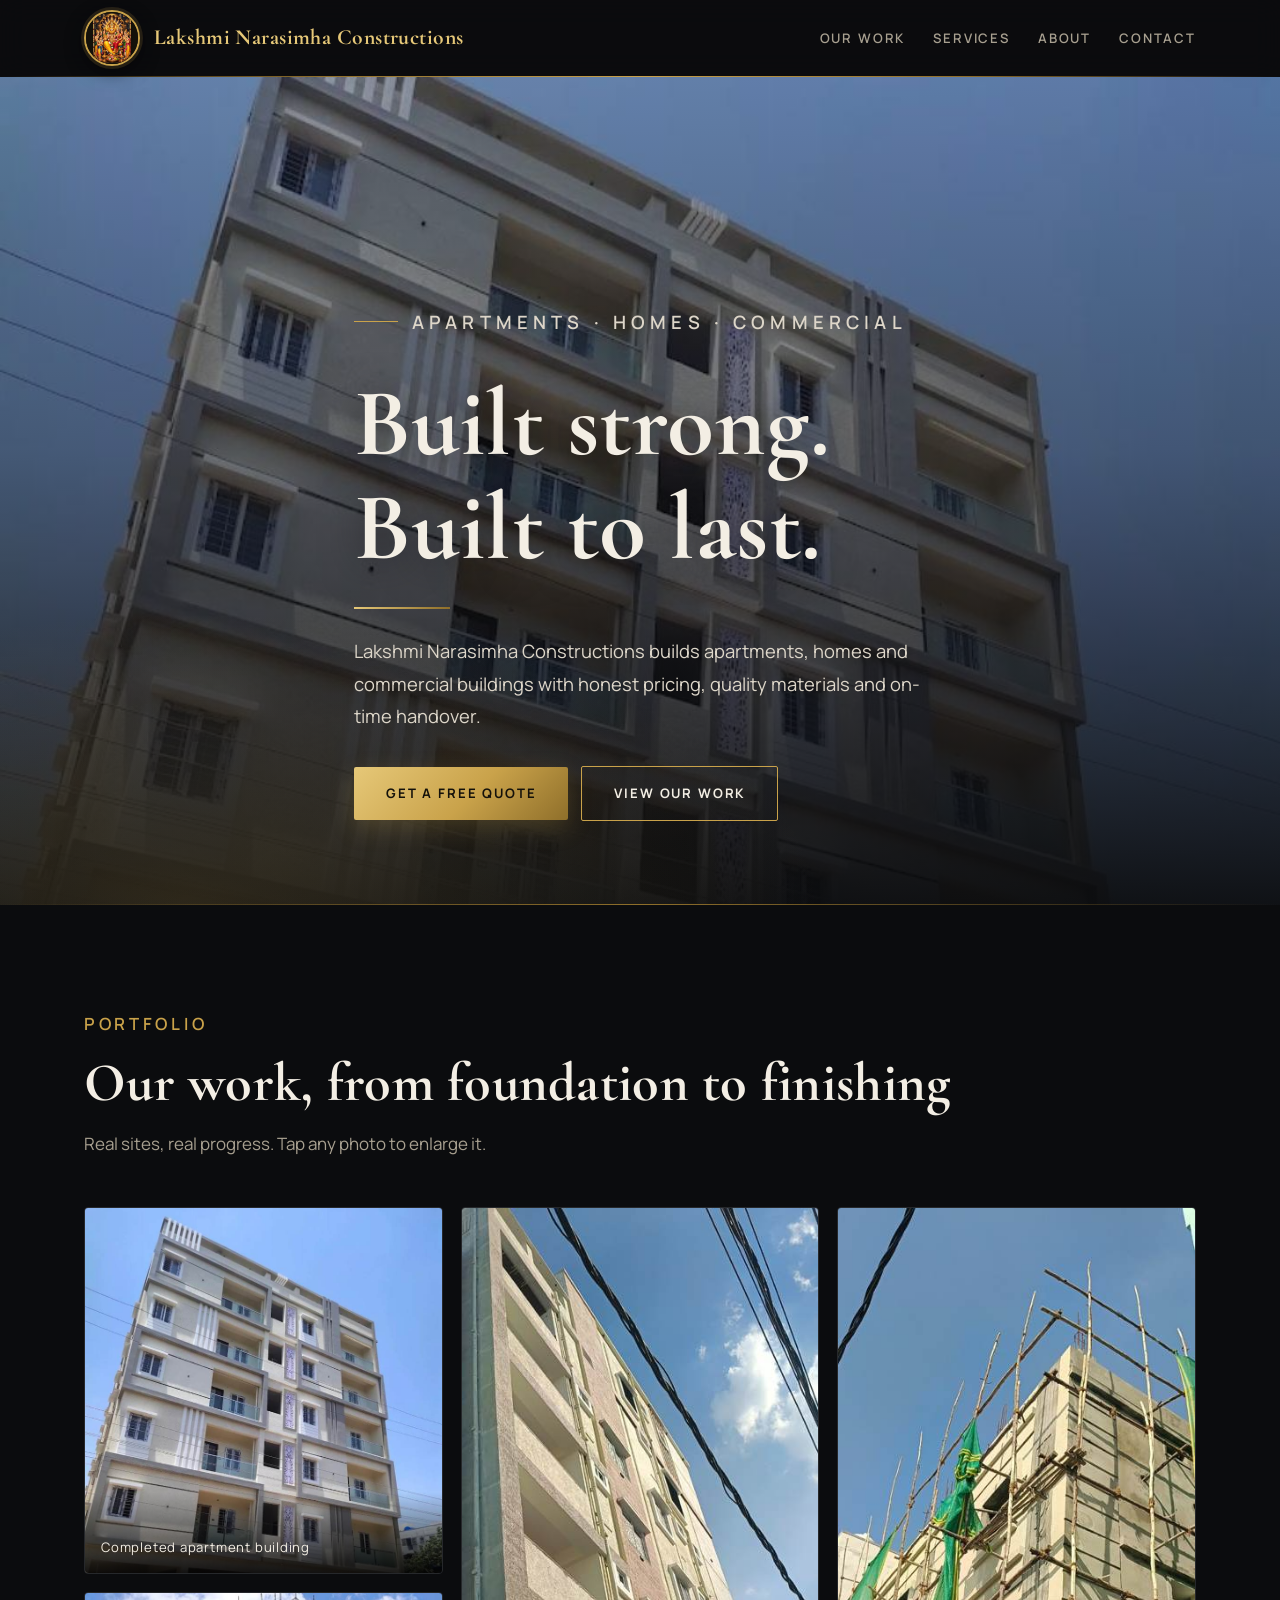
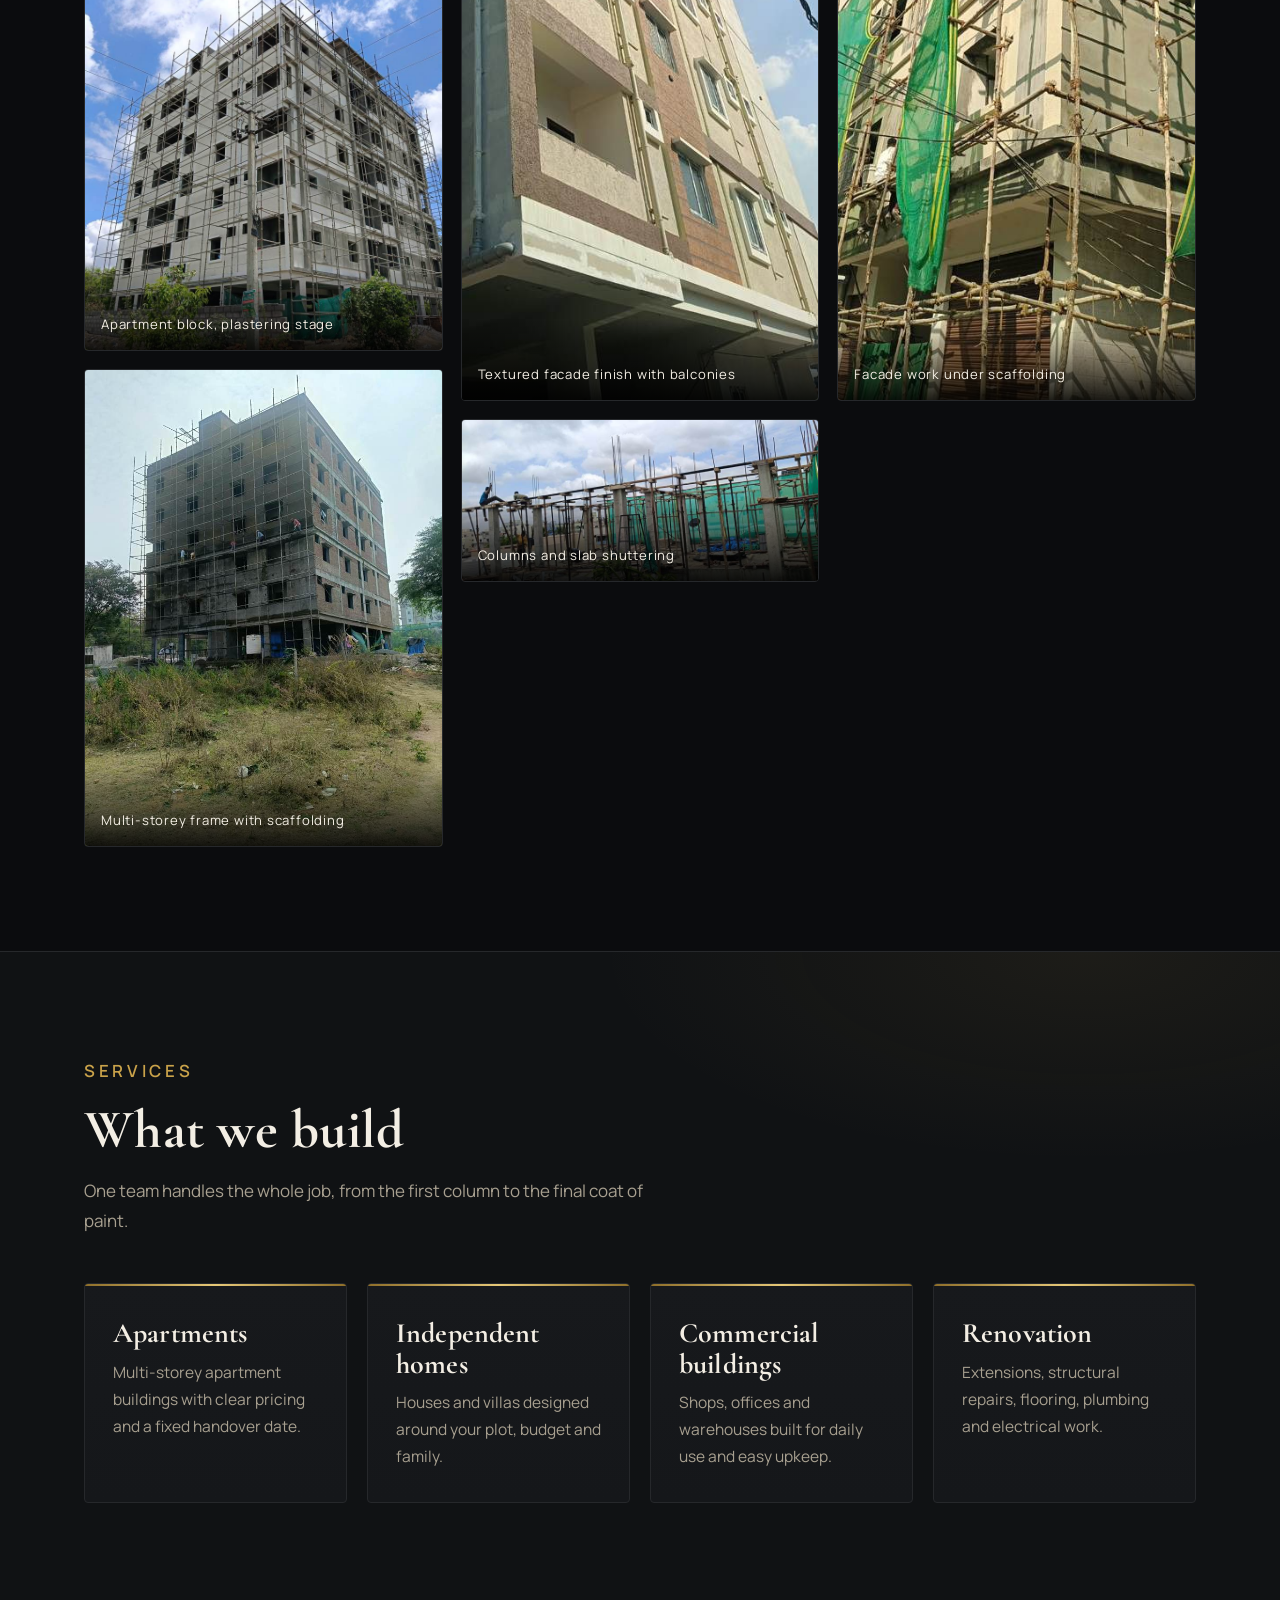
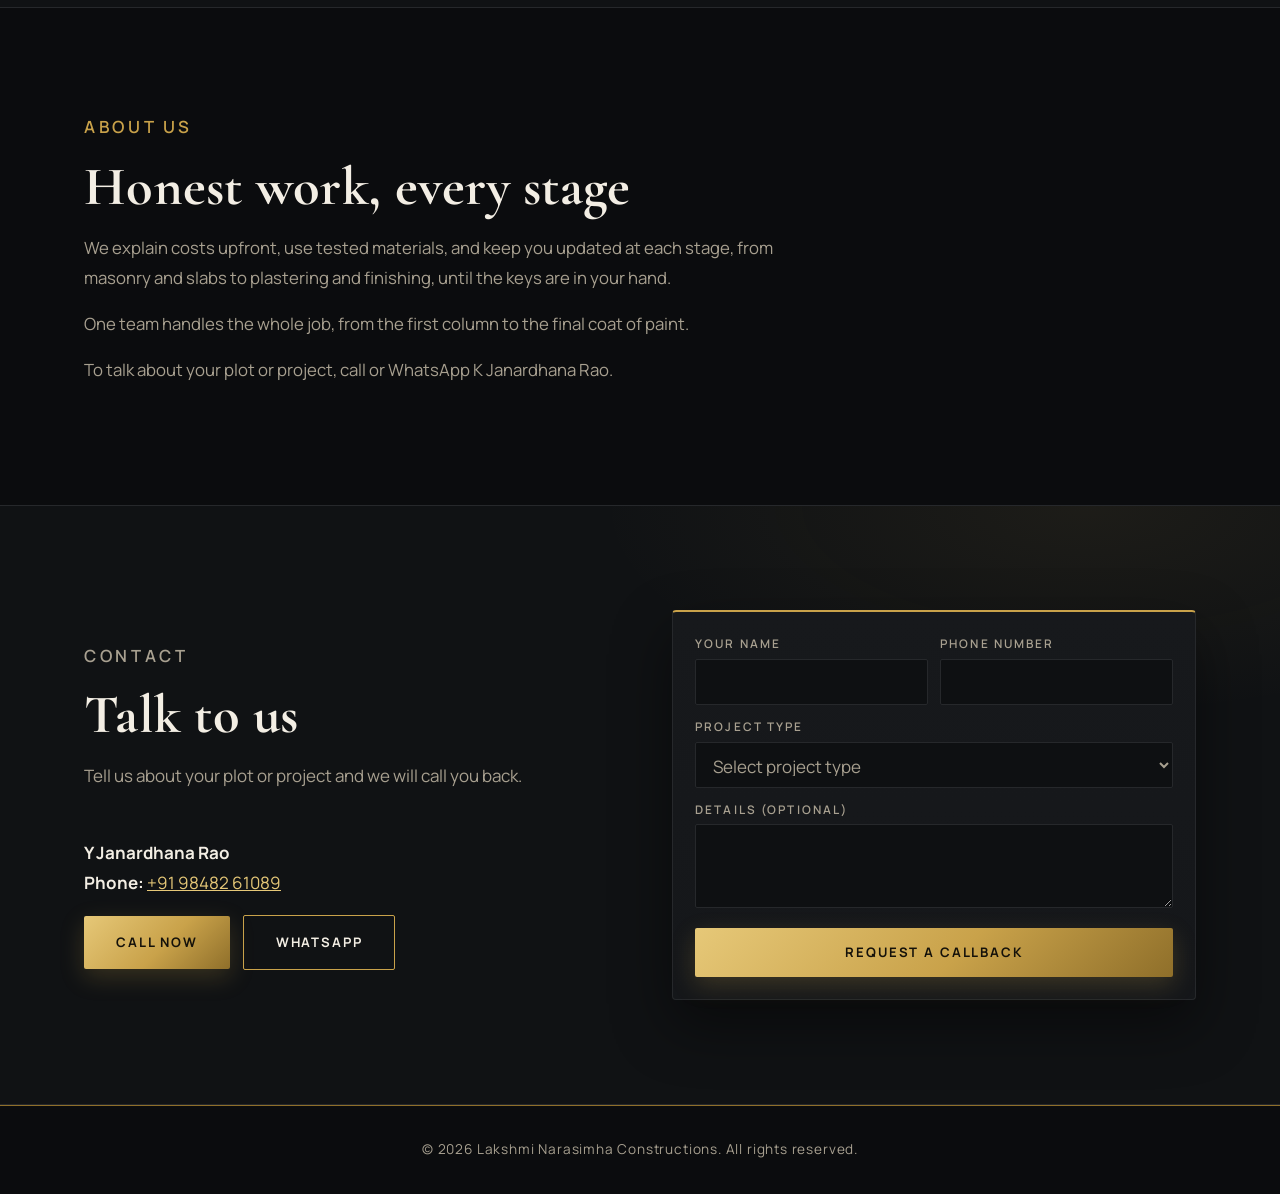
==== index.html @ 314e80f2 "Update index.html with recent changes" ====
<!DOCTYPE html>
<html lang="en">
<head>
  <meta charset="utf-8">
  <meta name="viewport" content="width=device-width, initial-scale=1, viewport-fit=cover">
  <title>Lakshmi Narasimha Constructions</title>
  <meta name="description" content="Lakshmi Narasimha Constructions builds apartments, independent homes and commercial buildings with honest pricing, quality materials and on-time handover.">
  <meta name="theme-color" content="#0b0c0e">
  <meta property="og:title" content="Lakshmi Narasimha Constructions">
  <meta property="og:description" content="Apartments, homes and commercial buildings. Built strong. Built to last.">
  <meta property="og:type" content="website">
  <script>document.documentElement.className='js'</script>
  <link rel="preconnect" href="https://fonts.googleapis.com">
  <link rel="preconnect" href="https://fonts.gstatic.com" crossorigin>
  <link rel="stylesheet" href="https://fonts.googleapis.com/css2?family=Cormorant+Garamond:wght@600;700&family=Manrope:wght@400;600;700&display=swap">
  <link rel="stylesheet" href="style.css">
</head>
<body>
<header>
  <div class="wrap">
    <nav>
      <a class="brand" href="#top">
        <img class="lg round" src="images/logo.jpg" alt="Lakshmi Narasimha Swamy">
        <span>Lakshmi Narasimha Constructions</span>
      </a>
      <ul>
        <li><a href="#work">Our work</a></li>
        <li><a href="#services">Services</a></li>
        <li><a href="#about">About</a></li>
        <li><a href="#contact">Contact</a></li>
      </ul>
    </nav>
  </div>
</header>

<main id="top">
  <div class="hero">
    <div class="wrap">
      <p class="eyebrow">Apartments &middot; Homes &middot; Commercial</p>
      <h1>Built strong. Built to last.</h1>
      <p>Lakshmi Narasimha Constructions builds apartments, homes and commercial buildings with honest pricing, quality materials and on-time handover.</p>
      <a class="btn" href="#contact">Get a free quote</a>
      <a class="btn alt" href="#work">View our work</a>
    </div>
  </div>

  <section id="work">
    <div class="wrap">
      <p class="kicker">Portfolio</p>
      <h2>Our work, from foundation to finishing</h2>
      <p class="lead">Real sites, real progress. Tap any photo to enlarge it.</p>
      <div class="gal reveal">
      <figure>
        <img loading="lazy" src="images/photo-1.jpg" alt="Completed apartment building">
        <figcaption>Completed apartment building</figcaption>
      </figure>
      <figure>
        <img loading="lazy" src="images/photo-2.jpg" alt="Apartment block, plastering stage">
        <figcaption>Apartment block, plastering stage</figcaption>
      </figure>
      <figure>
        <img loading="lazy" src="images/photo-3.jpg" alt="Multi-storey frame with scaffolding">
        <figcaption>Multi-storey frame with scaffolding</figcaption>
      </figure>
      <figure>
        <img loading="lazy" src="images/photo-4.jpg" alt="Textured facade finish with balconies">
        <figcaption>Textured facade finish with balconies</figcaption>
      </figure>
      <figure>
        <img loading="lazy" src="images/photo-5.jpg" alt="Columns and slab shuttering">
        <figcaption>Columns and slab shuttering</figcaption>
      </figure>
      <figure>
        <img loading="lazy" src="images/photo-6.jpg" alt="Facade work under scaffolding">
        <figcaption>Facade work under scaffolding</figcaption>
      </figure>
      </div>
    </div>
  </section>

  <section id="services" class="band">
    <div class="wrap">
      <p class="kicker">Services</p>
      <h2>What we build</h2>
      <p class="lead">One team handles the whole job, from the first column to the final coat of paint.</p>
      <div class="grid reveal">
        <div class="card"><h3>Apartments</h3><p>Multi-storey apartment buildings with clear pricing and a fixed handover date.</p></div>
        <div class="card"><h3>Independent homes</h3><p>Houses and villas designed around your plot, budget and family.</p></div>
        <div class="card"><h3>Commercial buildings</h3><p>Shops, offices and warehouses built for daily use and easy upkeep.</p></div>
        <div class="card"><h3>Renovation</h3><p>Extensions, structural repairs, flooring, plumbing and electrical work.</p></div>
      </div>
    </div>
  </section>

  <section id="about">
  <div class="wrap">
    <div class="about-text">
      <p class="kicker">About us</p>
      <h2>Honest work, every stage</h2>
      <p>We explain costs upfront, use tested materials, and keep you updated at each stage, from masonry and slabs to plastering and finishing, until the keys are in your hand.</p>
      <p>One team handles the whole job, from the first column to the final coat of paint.</p>
      <p>To talk about your plot or project, call or WhatsApp K Janardhana Rao.</p>
    </div>
  </div>
</section>

  <section id="contact" class="band">
    <div class="wrap two">
      <div>
        <p class="kicker">Contact</p>
        <h2>Talk to us</h2>
        <p class="lead">Tell us about your plot or project and we will call you back.</p>
        <p><b>Y Janardhana Rao</b><br><b>Phone:</b> <a href="tel:+919848261089">+91 98482 61089</a></p>
        <!-- Add email and address here when available:
        <br><b>Email:</b> ...  <br><b>Address:</b> ... -->
        <a class="btn" href="tel:+919848261089">Call now</a>
        <a class="btn alt" href="https://wa.me/919848261089?text=Hello%2C%20I%20am%20interested%20in%20a%20construction%20project" target="_blank" rel="noopener">WhatsApp</a>
      </div>
      <form id="f">
        <div class="row">
          <div><label for="n">Your name</label><input id="n" required autocomplete="name"></div>
          <div><label for="p">Phone number</label><input id="p" type="tel" required autocomplete="tel"></div>
        </div>
        <div><label for="t">Project type</label>
          <select id="t" required><option value="" selected disabled hidden>Select project type</option><option>Apartment</option><option>Independent home</option><option>Duplex</option><option>Commercial</option><option>Shed work</option><option>Renovation</option></select></div>
        <div><label for="m">Details (optional)</label><textarea id="m" rows="2"></textarea></div>
        <button class="btn" type="submit">Request a callback</button>
        <div id="msg" role="status"></div>
      </form>
    </div>
  </section>
</main>

<footer><div class="wrap">&copy; <span id="yr">2026</span> Lakshmi Narasimha Constructions. All rights reserved.</div></footer>

<dialog id="d"><img id="di" alt=""></dialog>
<script src="script.js"></script>
</body>
</html>
---- style.css ----
/* Lakshmi Narasimha Constructions — premium dark and gold theme */
:root {
  --bg:#0b0c0e;
  --bg-2:#101214;
  --ink:#f3eee4;
  --mute:#a8a090;
  --gold:#c9a24a;
  --gold-hi:#e6c878;
  --gold-lo:#8f6f2a;
  --card:#15171a;
  --line:#26282b;
  --serif:"Cormorant Garamond",Georgia,serif;
  --ease:cubic-bezier(.2,.7,.2,1);
  color-scheme:dark
}
html {
  scroll-behavior:smooth;
  scroll-padding-top:90px;
  -webkit-text-size-adjust:100%
}
* {
  box-sizing:border-box
}
body {
  margin:0;
  background:var(--bg);
  color:var(--ink);
  font:17px/1.75 Manrope,"Segoe UI",Arial,sans-serif;
  -webkit-font-smoothing:antialiased;
  text-rendering:optimizeLegibility;
  padding-bottom:env(safe-area-inset-bottom,0px)
}
h1,h2,h3 {
  font-family:var(--serif);
  line-height:1.08;
  margin:0;
  font-weight:700;
  letter-spacing:.005em
}
a {
  color:inherit
}
::selection {
  background:var(--gold);
  color:#14110a
}
:focus-visible {
  outline:2px solid var(--gold-hi);
  outline-offset:3px
}
.wrap {
  max-width:1160px;
  margin:0 auto;
  padding:0 24px
}

/* Header */
header {
  position:sticky;
  top:0;
  z-index:5;
  padding-top:env(safe-area-inset-top,0px);
  background:rgba(11,12,14,.82);
  -webkit-backdrop-filter:blur(14px) saturate(140%);
  backdrop-filter:blur(14px) saturate(140%);
  border-bottom:1px solid transparent;
  border-image:linear-gradient(90deg,transparent,var(--gold-lo),var(--gold),var(--gold-lo),transparent) 1
}
nav {
  display:flex;
  justify-content:space-between;
  align-items:center;
  gap:12px;
  flex-wrap:wrap;
  padding:10px 0
}
.brand {
  display:flex;
  align-items:center;
  gap:14px;
  text-decoration:none;
  color:var(--gold-hi);
  font-family:var(--serif);
  font-weight:700;
  font-size:1.35rem;
  letter-spacing:.02em
}
.lg {
  height:46px;
  width:auto;
  display:block
}
.lg.round {
  width:56px;
  height:56px;
  border-radius:50%;
  border:2px solid var(--gold);
  box-shadow:0 0 0 3px rgba(201,162,74,.15),0 6px 18px rgba(0,0,0,.5);
  object-fit:cover
}
nav ul {
  display:flex;
  gap:28px;
  list-style:none;
  margin:0;
  padding:0;
  font-size:.82rem;
  letter-spacing:.14em;
  text-transform:uppercase;
  font-weight:600
}
nav ul a {
  position:relative;
  text-decoration:none;
  color:var(--mute);
  padding:6px 0;
  transition:color .25s var(--ease)
}
nav ul a::after {
  content:"";
  position:absolute;
  left:0;
  right:0;
  bottom:0;
  height:1px;
  background:var(--gold);
  transform:scaleX(0);
  transform-origin:left;
  transition:transform .35s var(--ease)
}
nav ul a:hover {
  color:var(--gold-hi)
}
nav ul a:hover::after {
  transform:scaleX(1)
}

/* Hero */
.hero {
  position:relative;
  min-height:92vh;
  min-height:92svh;
  display:flex;
  align-items:flex-end;
  background:
    radial-gradient(900px 420px at 15% 100%,rgba(201,162,74,.16),transparent 70%),
    linear-gradient(180deg,rgba(11,12,14,.35) 0%,rgba(11,12,14,.55) 45%,rgba(11,12,14,.97) 100%),
    url("images/hero.jpg") center 25%/cover;
  padding:110px 0 84px
}
.hero::after {
  content:"";
  position:absolute;
  left:0;
  right:0;
  bottom:0;
  height:1px;
  background:linear-gradient(90deg,transparent,var(--gold-lo),transparent)
}
.hero .wrap {
  position:relative
}
.eyebrow {
  display:flex;
  align-items:center;
  gap:14px;
  margin:0 0 22px;
  font-size:.78rem;
  letter-spacing:.28em;
  text-transform:uppercase;
  font-weight:600;
  color:var(--gold-hi)
}
.eyebrow::before {
  content:"";
  width:44px;
  height:1px;
  background:var(--gold)
}
.hero h1 {
  font-size:clamp(2.9rem,9vw,6rem);
  max-width:12ch;
  text-shadow:0 4px 40px rgba(0,0,0,.55)
}
.hero h1::after {
  content:"";
  display:block;
  width:96px;
  height:2px;
  background:linear-gradient(90deg,var(--gold-hi),var(--gold-lo));
  margin-top:28px
}
.hero p {
  max-width:52ch;
  color:#ddd6c9;
  font-size:1.15rem;
  margin:26px 0 34px
}

/* Buttons */
.btn {
  display:inline-block;
  background:linear-gradient(135deg,var(--gold-hi),var(--gold) 55%,var(--gold-lo));
  color:#14110a;
  padding:15px 32px;
  text-decoration:none;
  border:0;
  border-radius:2px;
  cursor:pointer;
  font:inherit;
  font-size:.82rem;
  font-weight:700;
  letter-spacing:.14em;
  text-transform:uppercase;
  box-shadow:0 8px 24px rgba(201,162,74,.22);
  transition:transform .3s var(--ease),box-shadow .3s var(--ease),filter .3s var(--ease)
}
.btn:hover {
  transform:translateY(-2px);
  box-shadow:0 14px 32px rgba(201,162,74,.34);
  filter:brightness(1.06)
}
.btn:active {
  transform:translateY(0)
}
.btn[disabled] {
  opacity:.6;
  cursor:progress;
  transform:none
}
.btn.alt {
  background:transparent;
  color:var(--ink);
  border:1px solid var(--gold);
  box-shadow:none;
  margin-left:10px
}
.btn.alt:hover {
  background:rgba(201,162,74,.12);
  box-shadow:none
}

/* Sections */
section {
  padding:104px 0
}
h2 {
  font-size:clamp(2.1rem,5vw,3.4rem);
  margin-bottom:16px
}
.kicker {
  margin:0 0 16px;
  font-size:1.05rem;
  letter-spacing:.22em;
  text-transform:uppercase;
  font-weight:600;
  color:var(--gold)
}
.lead {
  color:var(--mute);
  max-width:58ch;
  margin:0 0 48px
}

/* Gallery */
.gal {
  columns:3 280px;
  column-gap:18px
}
.gal figure {
  margin:0 0 18px;
  position:relative;
  break-inside:avoid;
  overflow:hidden;
  border:1px solid var(--line);
  border-radius:4px;
  cursor:zoom-in;
  background:var(--card);
  transition:border-color .35s var(--ease),box-shadow .35s var(--ease),transform .35s var(--ease)
}
.gal figure:hover,
.gal figure:focus-visible {
  border-color:var(--gold-lo);
  box-shadow:0 18px 44px rgba(0,0,0,.55);
  transform:translateY(-3px)
}
.gal img {
  width:100%;
  height:auto;
  display:block;
  transition:transform .8s var(--ease)
}
.gal figure:hover img {
  transform:scale(1.045)
}
.gal figcaption {
  position:absolute;
  left:0;
  right:0;
  bottom:0;
  padding:44px 16px 14px;
  font-size:.82rem;
  letter-spacing:.06em;
  background:linear-gradient(0deg,rgba(0,0,0,.88),transparent)
}

/* Services */
.band {
  background:
    radial-gradient(700px 300px at 85% 0%,rgba(201,162,74,.07),transparent 70%),
    var(--bg-2);
  border-top:1px solid var(--line);
  border-bottom:1px solid var(--line)
}
.grid {
  display:grid;
  grid-template-columns:repeat(auto-fit,minmax(240px,1fr));
  gap:20px
}
.card {
  position:relative;
  background:linear-gradient(180deg,#17191c,var(--card));
  border:1px solid var(--line);
  border-radius:4px;
  padding:34px 28px 32px;
  overflow:hidden;
  transition:transform .4s var(--ease),border-color .4s var(--ease),box-shadow .4s var(--ease)
}
.card::before {
  content:"";
  position:absolute;
  left:0;
  top:0;
  right:0;
  height:2px;
  background:linear-gradient(90deg,var(--gold-lo),var(--gold-hi),var(--gold-lo))
}
.card:hover {
  transform:translateY(-5px);
  border-color:var(--gold-lo);
  box-shadow:0 22px 48px rgba(0,0,0,.5)
}
.card h3 {
  font-size:1.75rem;
  margin-bottom:10px
}
.card p {
  margin:0;
  color:var(--mute);
  font-size:.97rem
}

/* About + Contact layout */
.two {
  display:grid;
  grid-template-columns:1fr 1fr;
  gap:64px;
  align-items:center
}
.two p {
  color:var(--mute)
}
.about-text {
  max-width:720px
}
.about-text p:not(.kicker) {
  color:var(--mute);
  font-size:1.05rem
}
.deity {
  width:100%;
  max-width:340px;
  height:auto;
  display:block;
  margin:0 auto;
  border:1px solid var(--gold);
  border-radius:4px;
  padding:8px;
  background:#0b0c0e;
  box-shadow:0 0 0 1px rgba(201,162,74,.25),0 0 80px rgba(201,162,74,.18),0 24px 60px rgba(0,0,0,.6)
}

/* Contact */
#contact p b {
  color:var(--ink)
}
#contact p a {
  color:var(--gold-hi)
}
form {
  display:grid;
  gap:12px;
  background:linear-gradient(180deg,#17191c,var(--card));
  border:1px solid var(--line);
  border-top:2px solid var(--gold);
  border-radius:4px;
  padding:22px;
  box-shadow:0 24px 60px rgba(0,0,0,.45)
}
form .row {
  display:grid;
  grid-template-columns:1fr 1fr;
  gap:12px
}
form .btn {
  padding:13px 24px
}
#msg:empty {
  display:none
}
textarea {
  resize:vertical;
  min-height:64px
}
input,
select {
  height:46px;
  line-height:1.2
}
select {
  cursor:pointer
}
select:invalid {
  color:var(--mute)
}
select option {
  color:var(--ink);
  background:#0e1012
}
label {
  display:block;
  margin-bottom:4px;
  font-size:.74rem;
  letter-spacing:.18em;
  text-transform:uppercase;
  font-weight:600;
  color:var(--mute)
}
input,textarea,select {
  width:100%;
  padding:11px 13px;
  font:inherit;
  color:var(--ink);
  background:#0e1012;
  border:1px solid var(--line);
  border-radius:2px;
  transition:border-color .25s var(--ease),box-shadow .25s var(--ease)
}
input:focus,textarea:focus,select:focus {
  outline:0;
  border-color:var(--gold);
  box-shadow:0 0 0 3px rgba(201,162,74,.2)
}
#msg {
  color:var(--gold-hi);
  font-weight:600;
  min-height:1.5em
}

/* Footer */
footer {
  border-top:1px solid var(--gold-lo);
  padding:32px 0 calc(32px + env(safe-area-inset-bottom,0px));
  color:var(--mute);
  font-size:.85rem;
  letter-spacing:.06em;
  text-align:center
}

/* Photo viewer */
dialog {
  border:0;
  padding:0;
  background:transparent;
  max-width:94vw;
  max-height:94vh;
  overflow:visible
}
dialog::backdrop {
  background:rgba(0,0,0,.92);
  -webkit-backdrop-filter:blur(6px);
  backdrop-filter:blur(6px)
}
dialog img {
  max-width:94vw;
  max-height:92vh;
  display:block;
  border-radius:4px;
  box-shadow:0 30px 80px rgba(0,0,0,.7)
}

/* Scroll reveal (enabled by script.js only when motion is OK) */
.js .reveal {
  opacity:0;
  transform:translateY(26px);
  transition:opacity .9s var(--ease),transform .9s var(--ease)
}
.js .reveal.in {
  opacity:1;
  transform:none
}

@media(max-width:900px) {
  nav ul {
    gap:18px;
    font-size:.74rem
  }
}
@media(max-width:720px) {
  .two {
    grid-template-columns:1fr;
    gap:40px
  }
  .btn.alt {
    margin:12px 0 0
  }
  section {
    padding:70px 0
  }
  .hero {
    padding:90px 0 60px
  }
  form {
    padding:18px 16px
  }
  form .row {
    grid-template-columns:1fr
  }
  .brand {
    font-size:1.15rem
  }
  nav ul {
    width:100%;
    justify-content:space-between;
    gap:8px
  }
}
@media(prefers-reduced-motion:reduce) {
  html {
    scroll-behavior:auto
  }
  *,*::before,*::after {
    transition:none!important;
    animation:none!important
  }
  .js .reveal {
    opacity:1;
    transform:none
  }
}
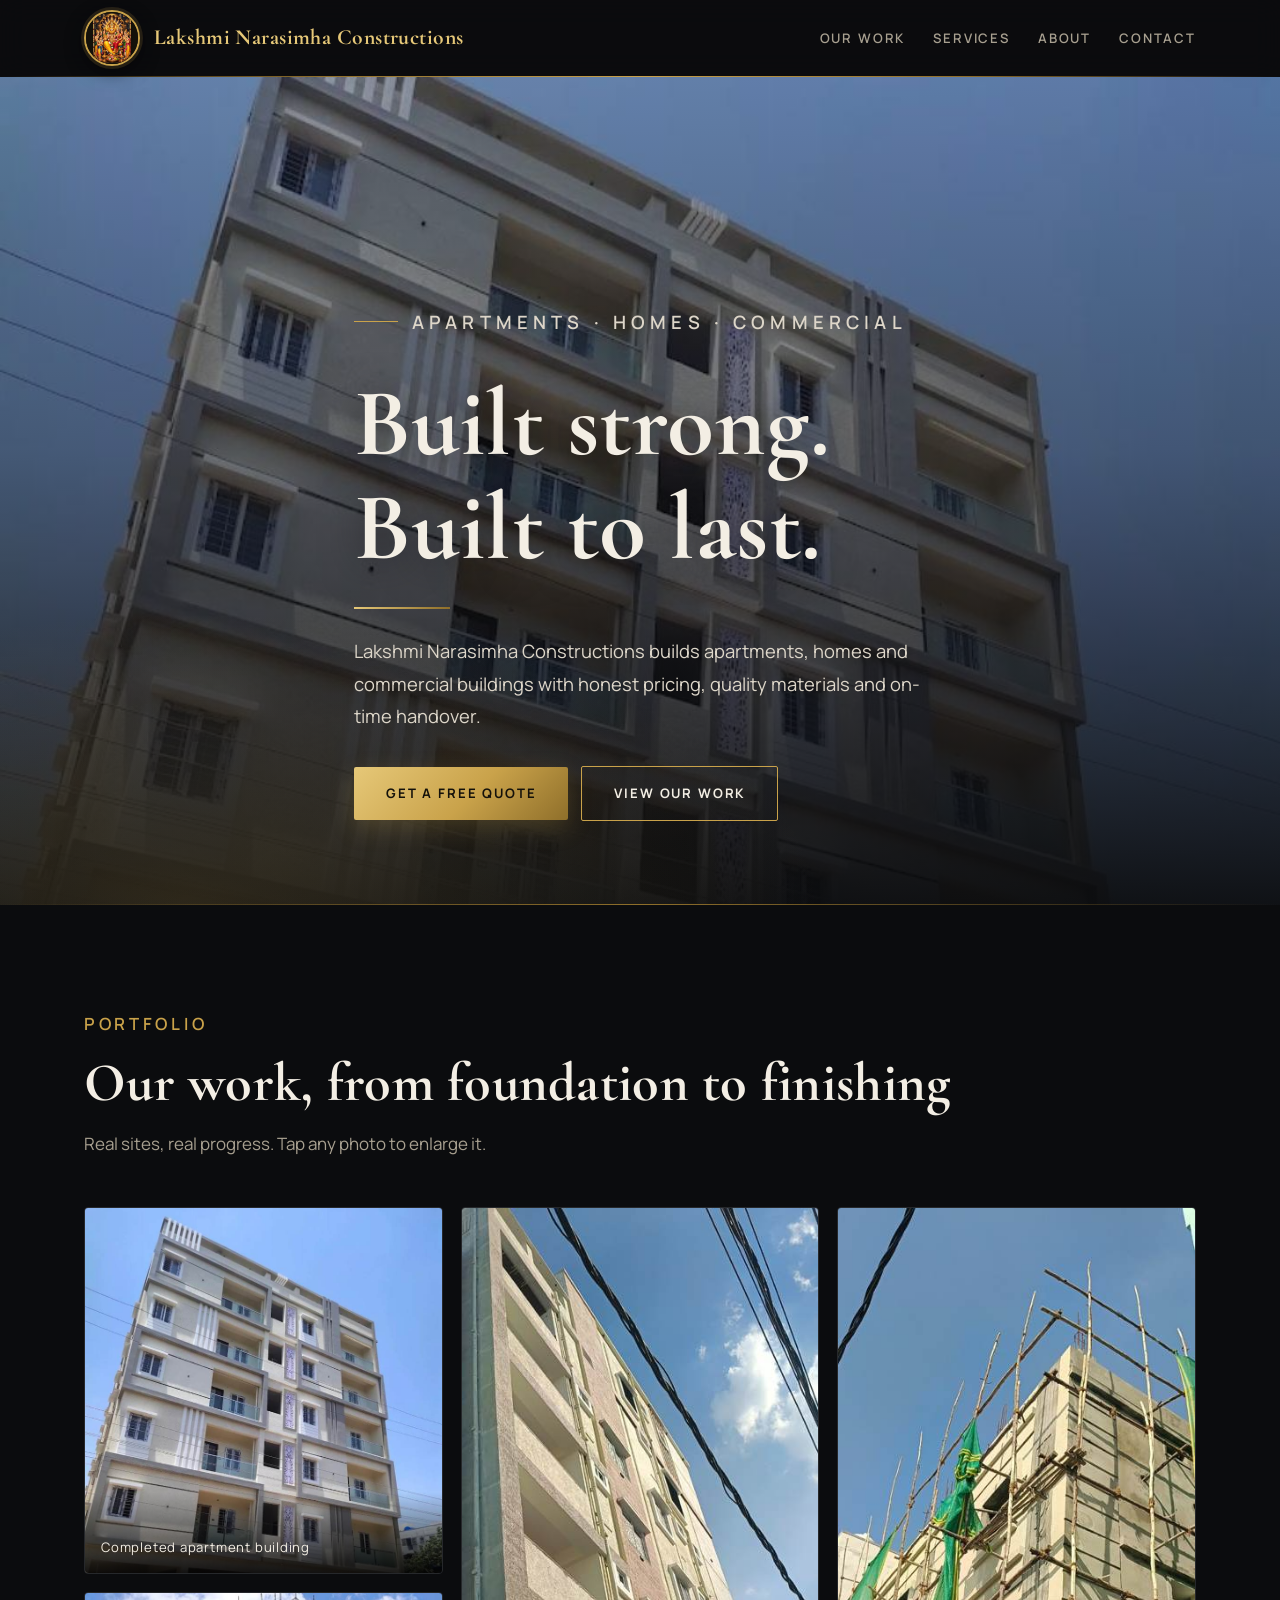
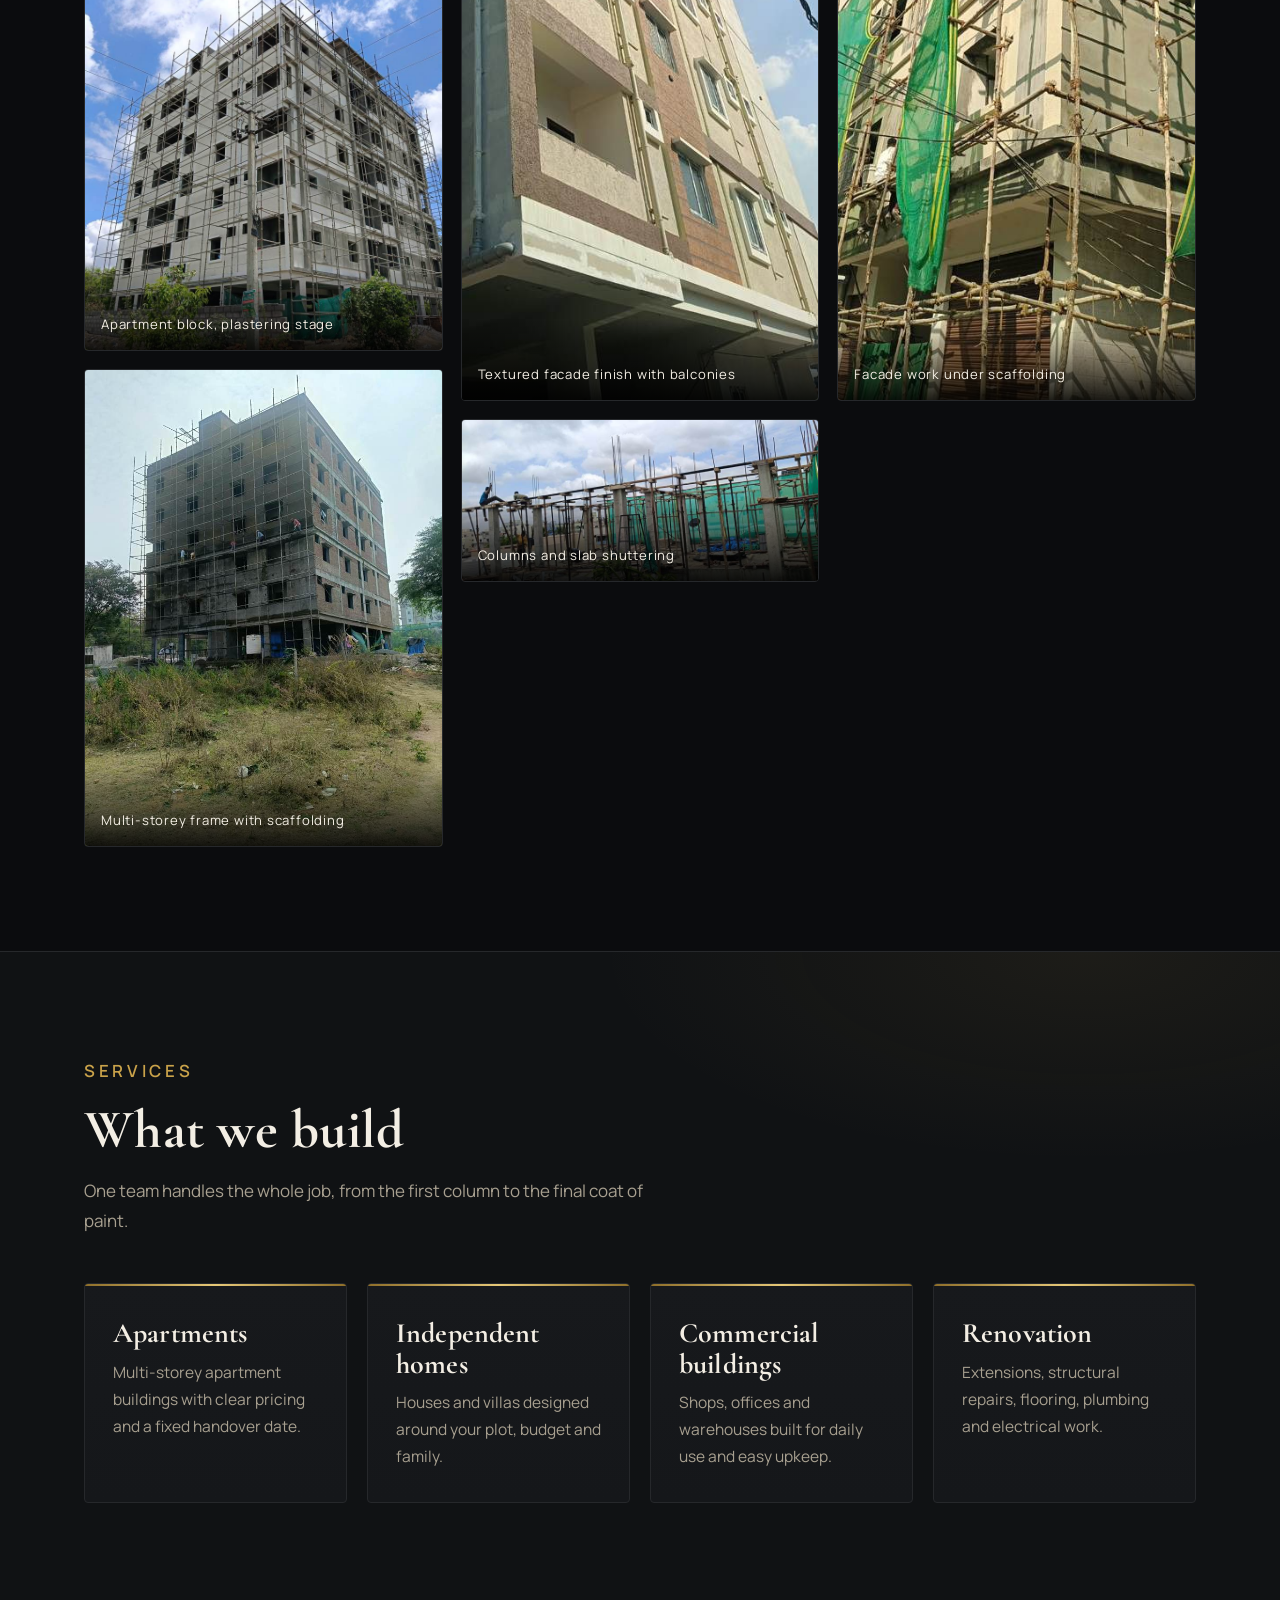
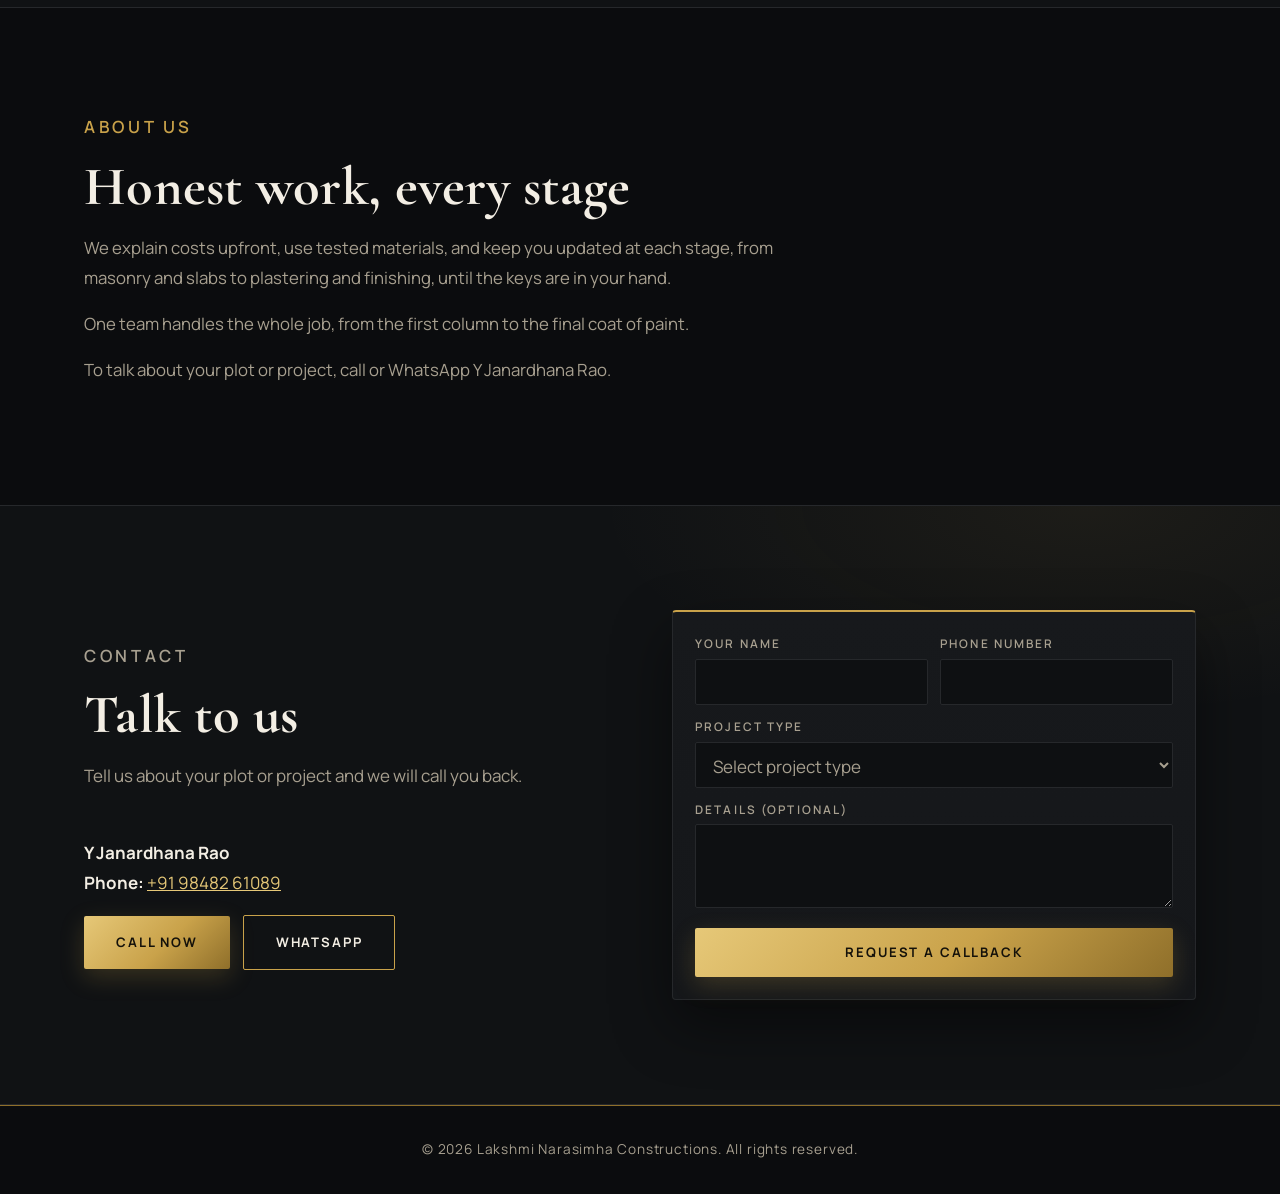
==== commit bda48dab: "Update contact name from K to Y Janardhana Rao" ====
--- a/index.html
+++ b/index.html
@@ -99,7 +99,7 @@
       <h2>Honest work, every stage</h2>
       <p>We explain costs upfront, use tested materials, and keep you updated at each stage, from masonry and slabs to plastering and finishing, until the keys are in your hand.</p>
       <p>One team handles the whole job, from the first column to the final coat of paint.</p>
-      <p>To talk about your plot or project, call or WhatsApp K Janardhana Rao.</p>
+      <p>To talk about your plot or project, call or WhatsApp Y Janardhana Rao.</p>
     </div>
   </div>
 </section>
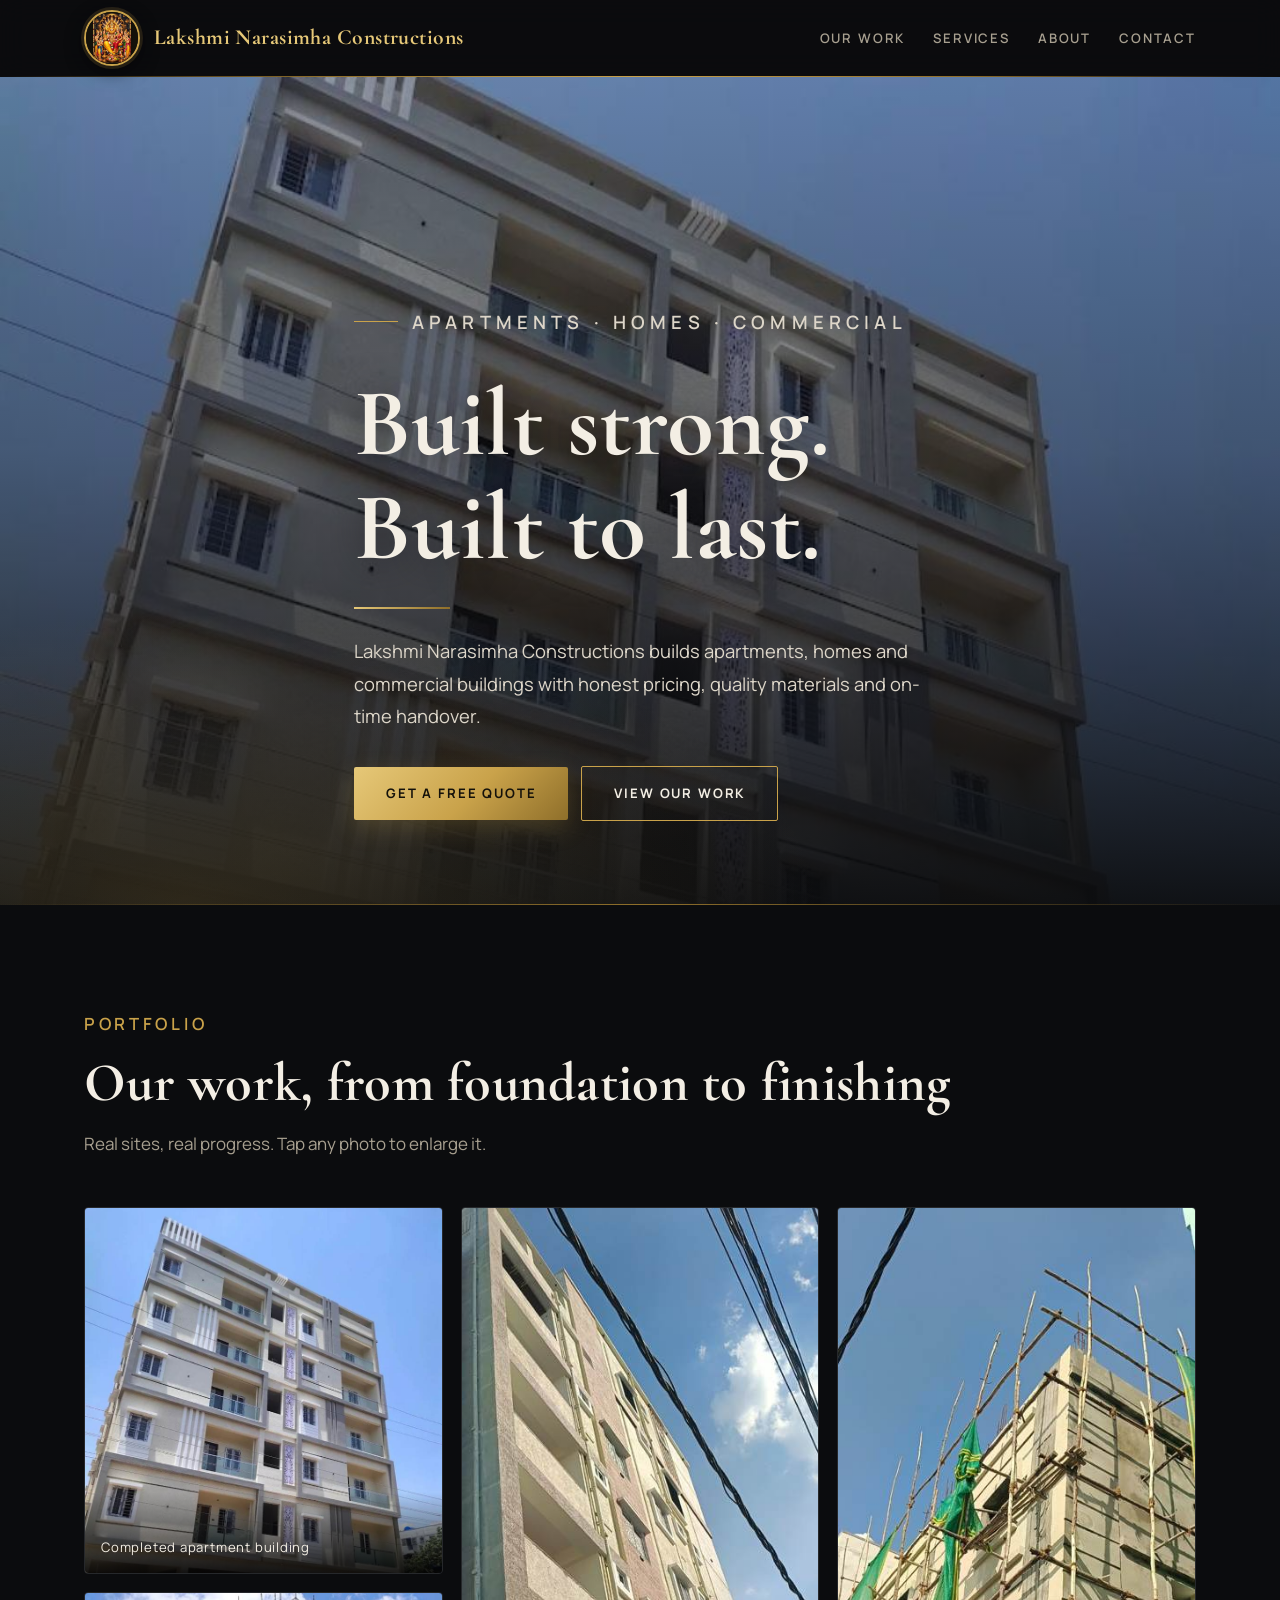
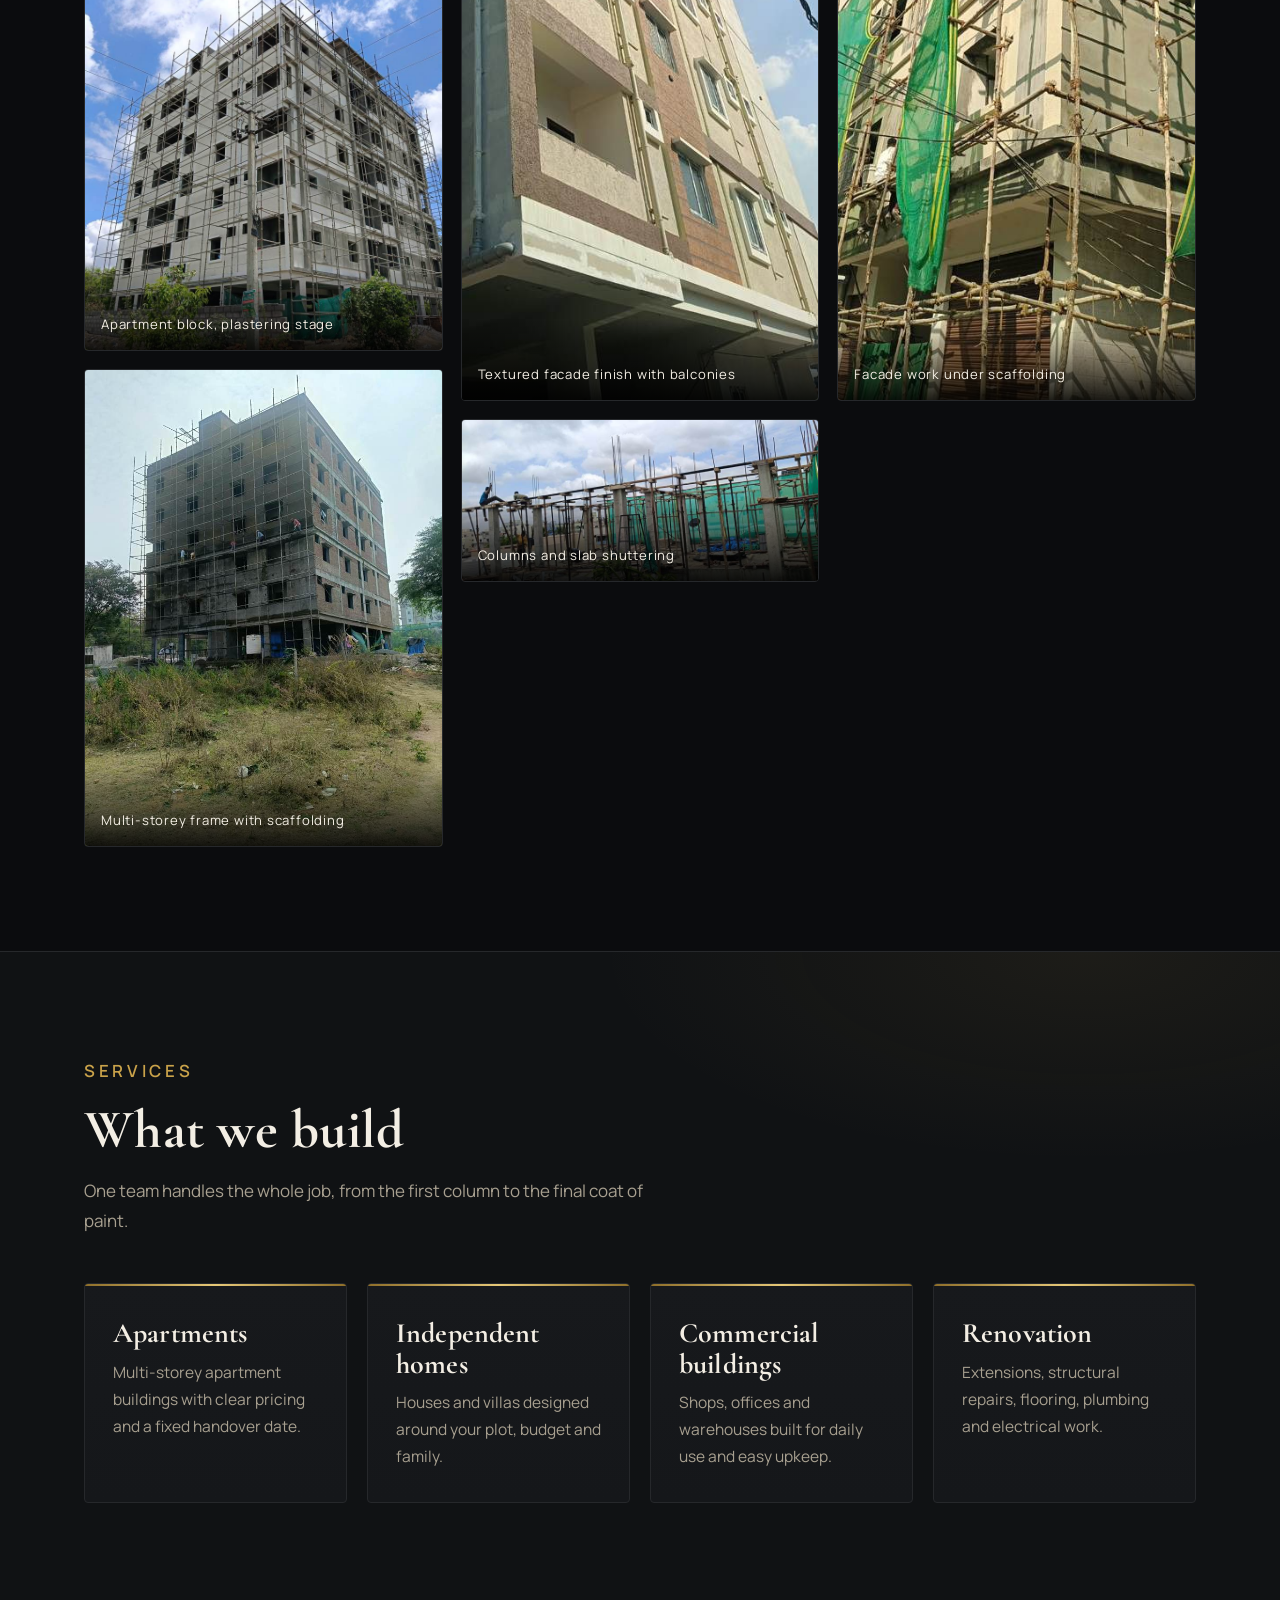
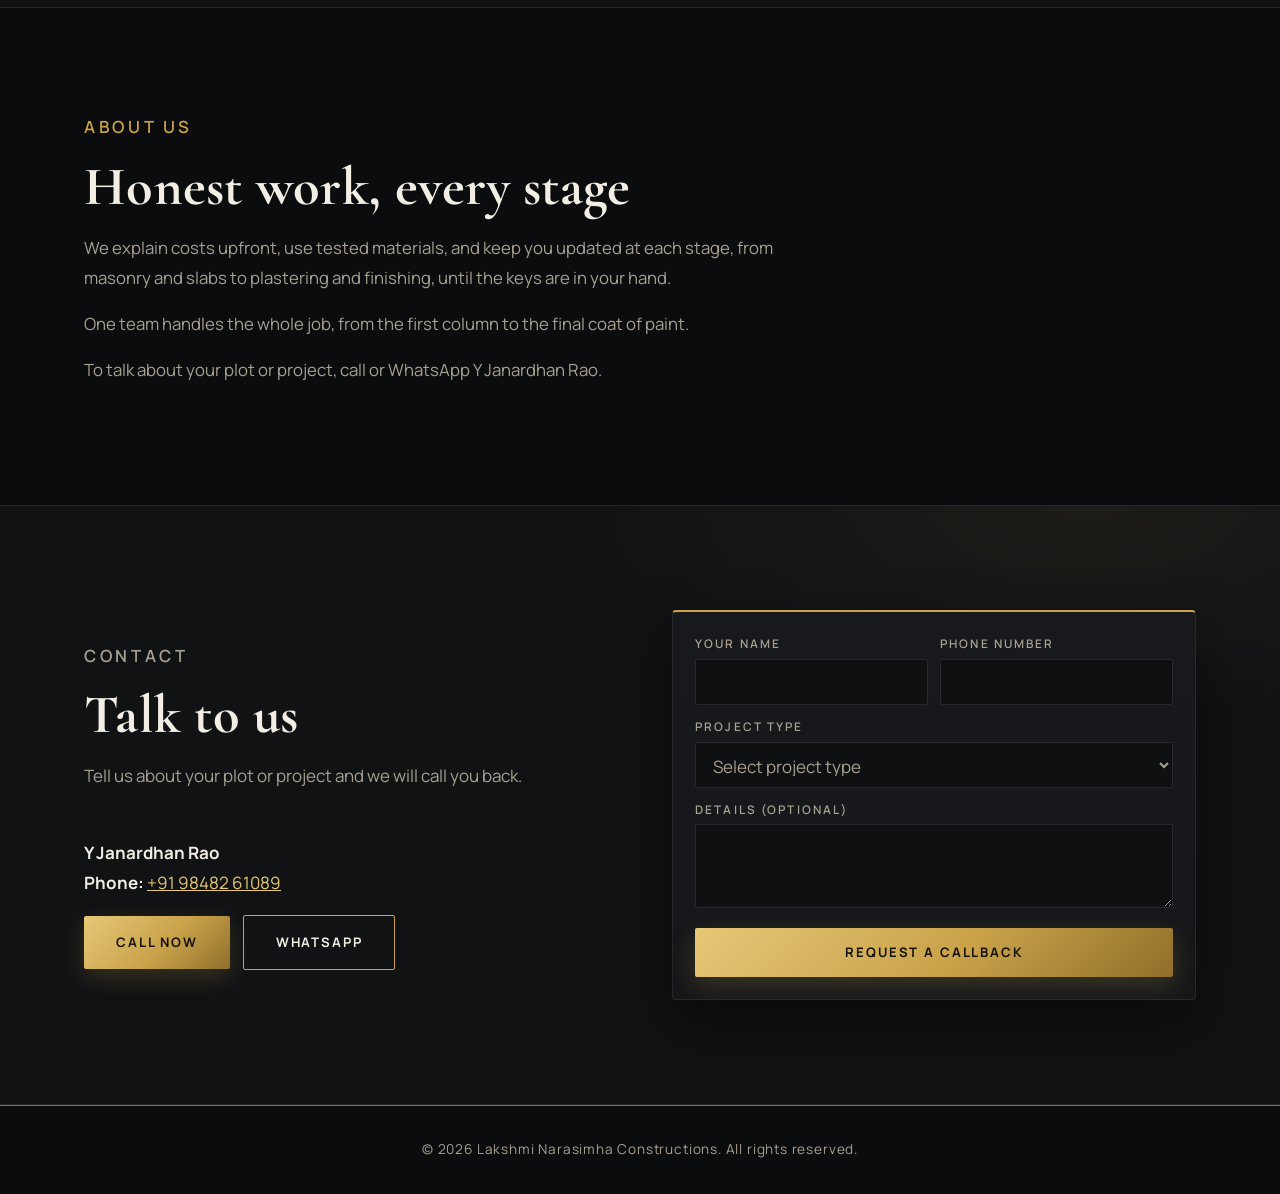
==== commit 5bc7e775: "Correct spelling of 'Janardhana' to 'Janardhan'" ====
--- a/index.html
+++ b/index.html
@@ -99,7 +99,7 @@
       <h2>Honest work, every stage</h2>
       <p>We explain costs upfront, use tested materials, and keep you updated at each stage, from masonry and slabs to plastering and finishing, until the keys are in your hand.</p>
       <p>One team handles the whole job, from the first column to the final coat of paint.</p>
-      <p>To talk about your plot or project, call or WhatsApp Y Janardhana Rao.</p>
+      <p>To talk about your plot or project, call or WhatsApp Y Janardhan Rao.</p>
     </div>
   </div>
 </section>
@@ -110,7 +110,7 @@
         <p class="kicker">Contact</p>
         <h2>Talk to us</h2>
         <p class="lead">Tell us about your plot or project and we will call you back.</p>
-        <p><b>Y Janardhana Rao</b><br><b>Phone:</b> <a href="tel:+919848261089">+91 98482 61089</a></p>
+        <p><b>Y Janardhan Rao</b><br><b>Phone:</b> <a href="tel:+919848261089">+91 98482 61089</a></p>
         <!-- Add email and address here when available:
         <br><b>Email:</b> ...  <br><b>Address:</b> ... -->
         <a class="btn" href="tel:+919848261089">Call now</a>
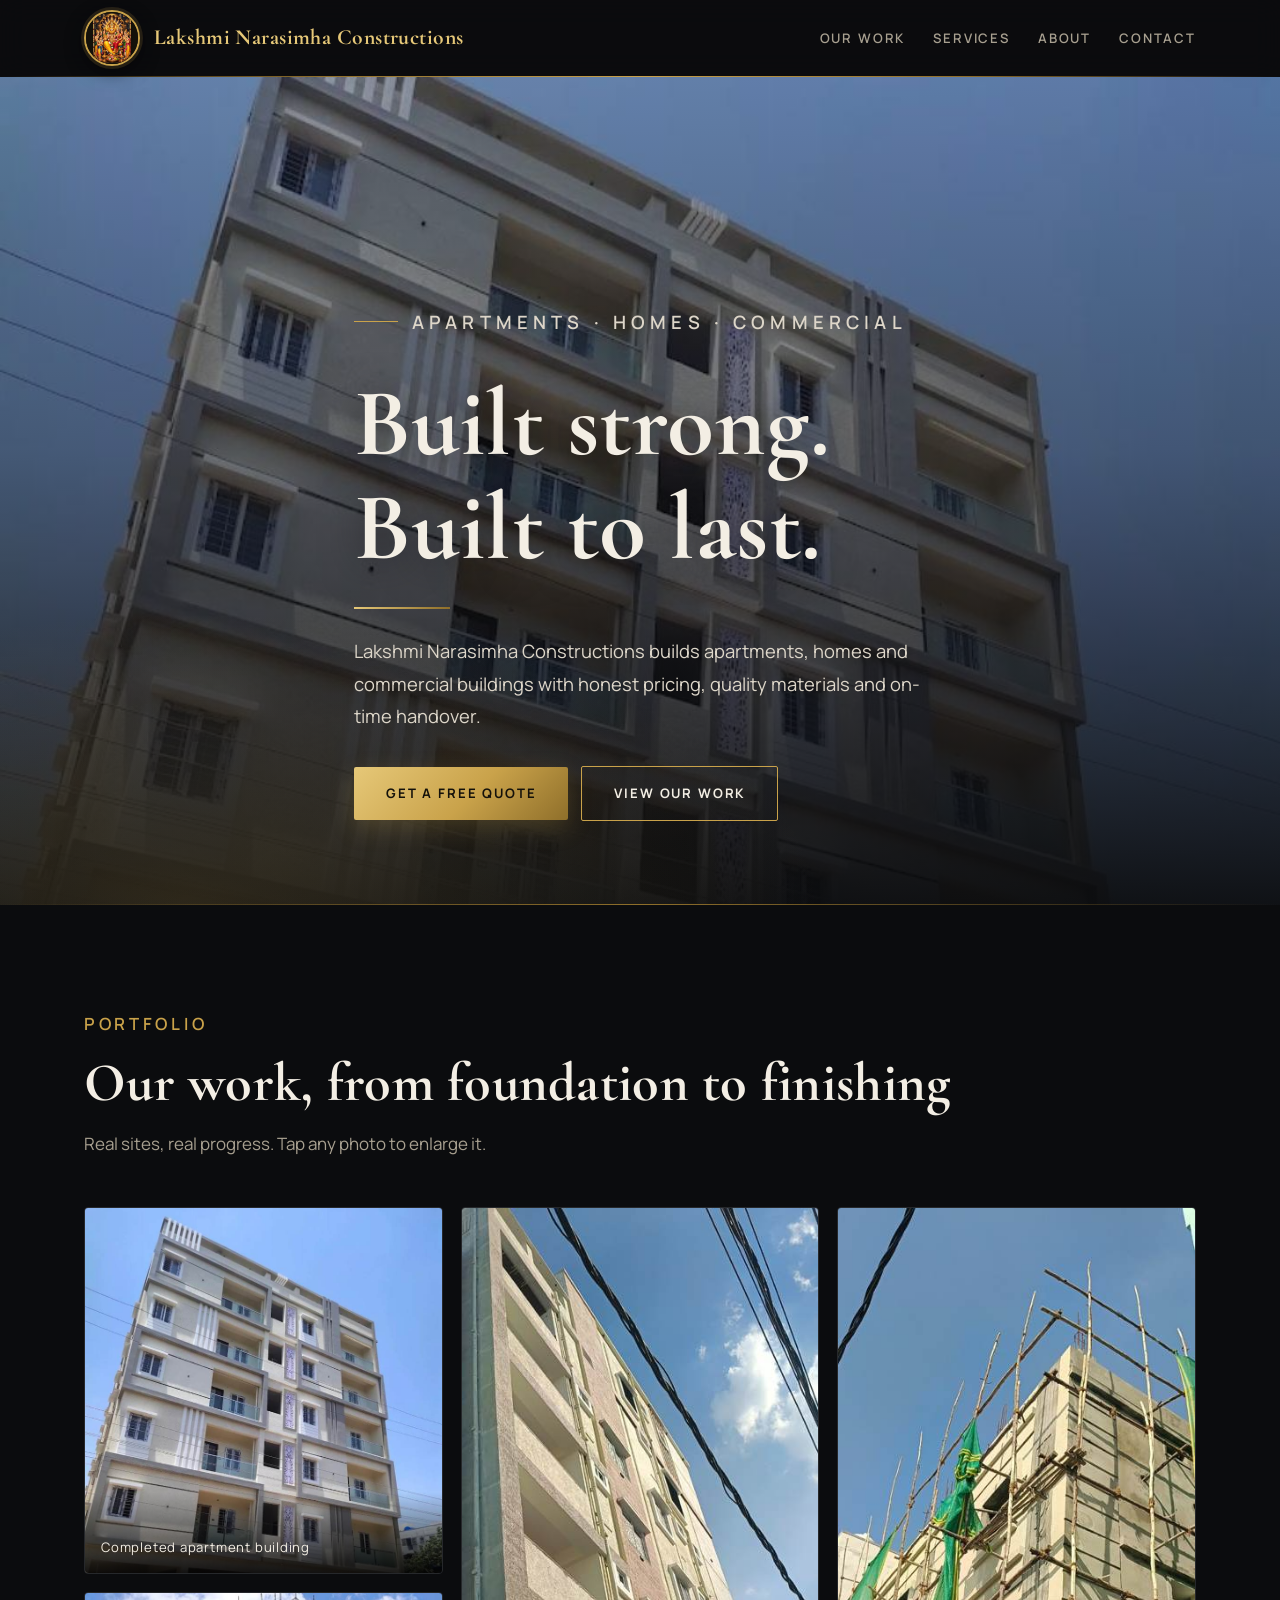
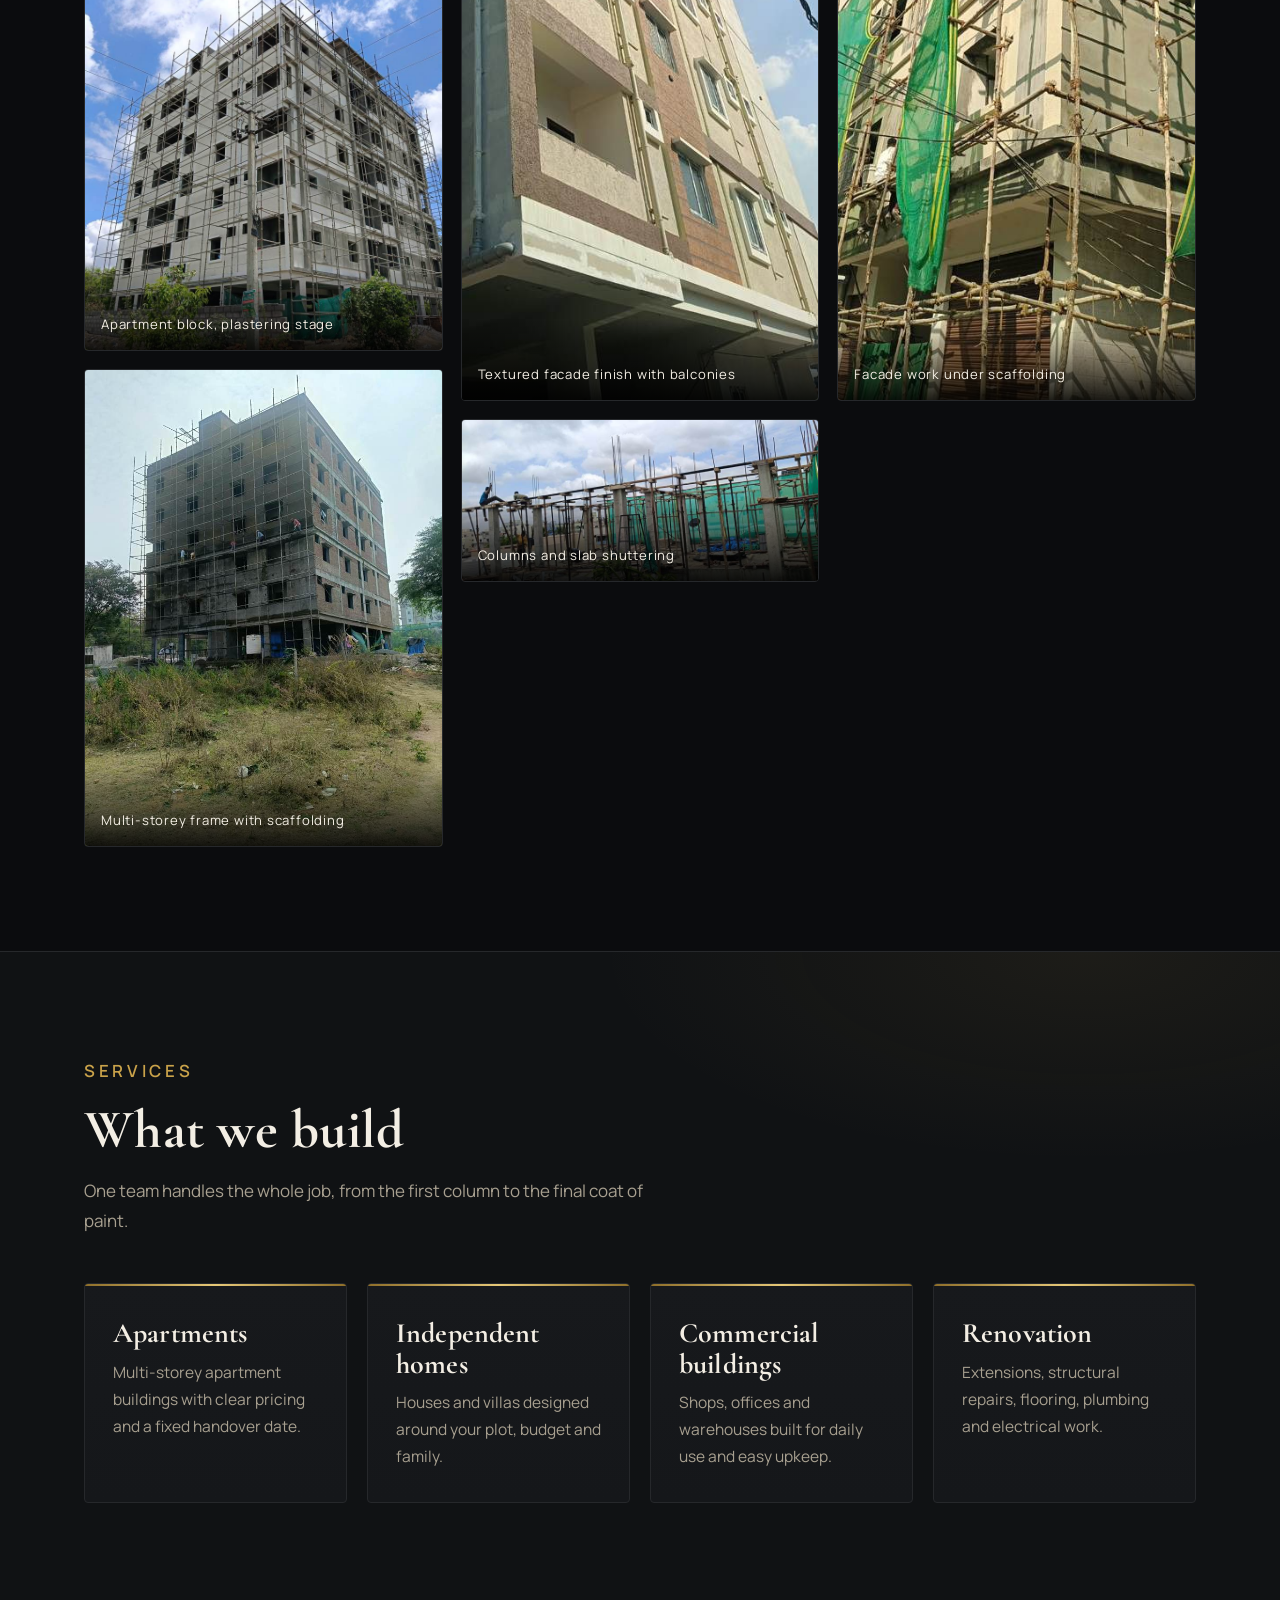
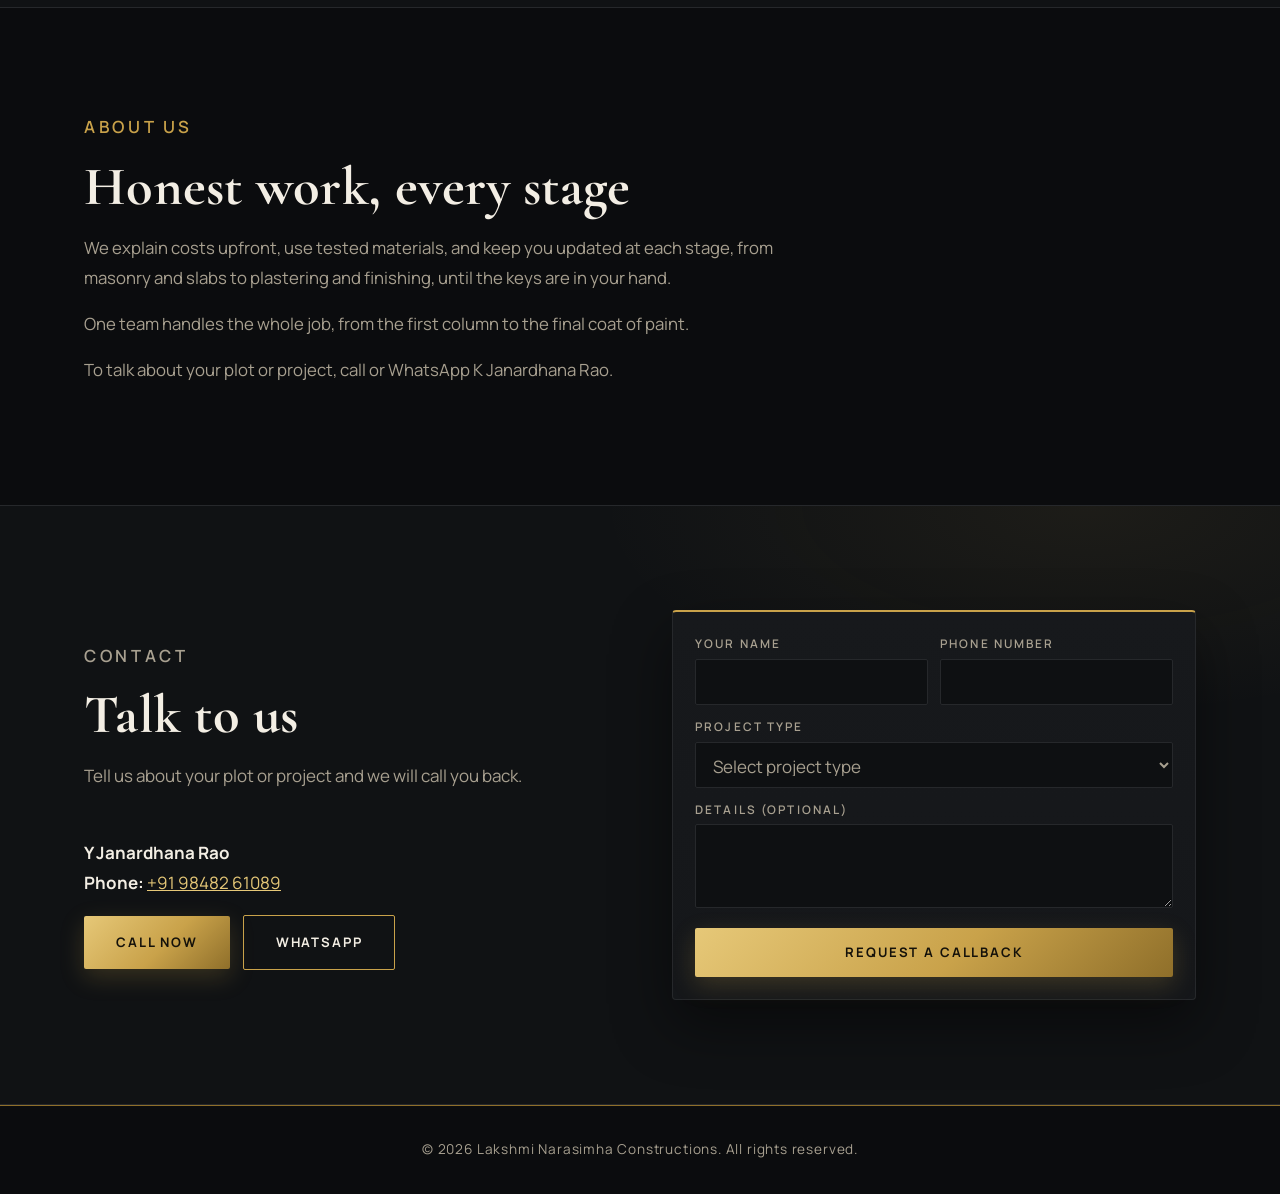
==== commit 154b6b7e: "Add favicon links" ====
--- a/index.html
+++ b/index.html
@@ -14,6 +14,10 @@
   <link rel="preconnect" href="https://fonts.gstatic.com" crossorigin>
   <link rel="stylesheet" href="https://fonts.googleapis.com/css2?family=Cormorant+Garamond:wght@600;700&family=Manrope:wght@400;600;700&display=swap">
   <link rel="stylesheet" href="style.css">
+  <link rel="icon" type="image/x-icon" href="images/favicon.ico">
+<link rel="icon" type="image/png" sizes="32x32" href="images/favicon-32x32.png">
+<link rel="icon" type="image/png" sizes="16x16" href="images/favicon-16x16.png">
+<link rel="apple-touch-icon" sizes="180x180" href="images/apple-touch-icon.png">
 </head>
 <body>
 <header>
@@ -99,7 +103,7 @@
       <h2>Honest work, every stage</h2>
       <p>We explain costs upfront, use tested materials, and keep you updated at each stage, from masonry and slabs to plastering and finishing, until the keys are in your hand.</p>
       <p>One team handles the whole job, from the first column to the final coat of paint.</p>
-      <p>To talk about your plot or project, call or WhatsApp Y Janardhan Rao.</p>
+      <p>To talk about your plot or project, call or WhatsApp K Janardhana Rao.</p>
     </div>
   </div>
 </section>
@@ -110,7 +114,7 @@
         <p class="kicker">Contact</p>
         <h2>Talk to us</h2>
         <p class="lead">Tell us about your plot or project and we will call you back.</p>
-        <p><b>Y Janardhan Rao</b><br><b>Phone:</b> <a href="tel:+919848261089">+91 98482 61089</a></p>
+        <p><b>Y Janardhana Rao</b><br><b>Phone:</b> <a href="tel:+919848261089">+91 98482 61089</a></p>
         <!-- Add email and address here when available:
         <br><b>Email:</b> ...  <br><b>Address:</b> ... -->
         <a class="btn" href="tel:+919848261089">Call now</a>
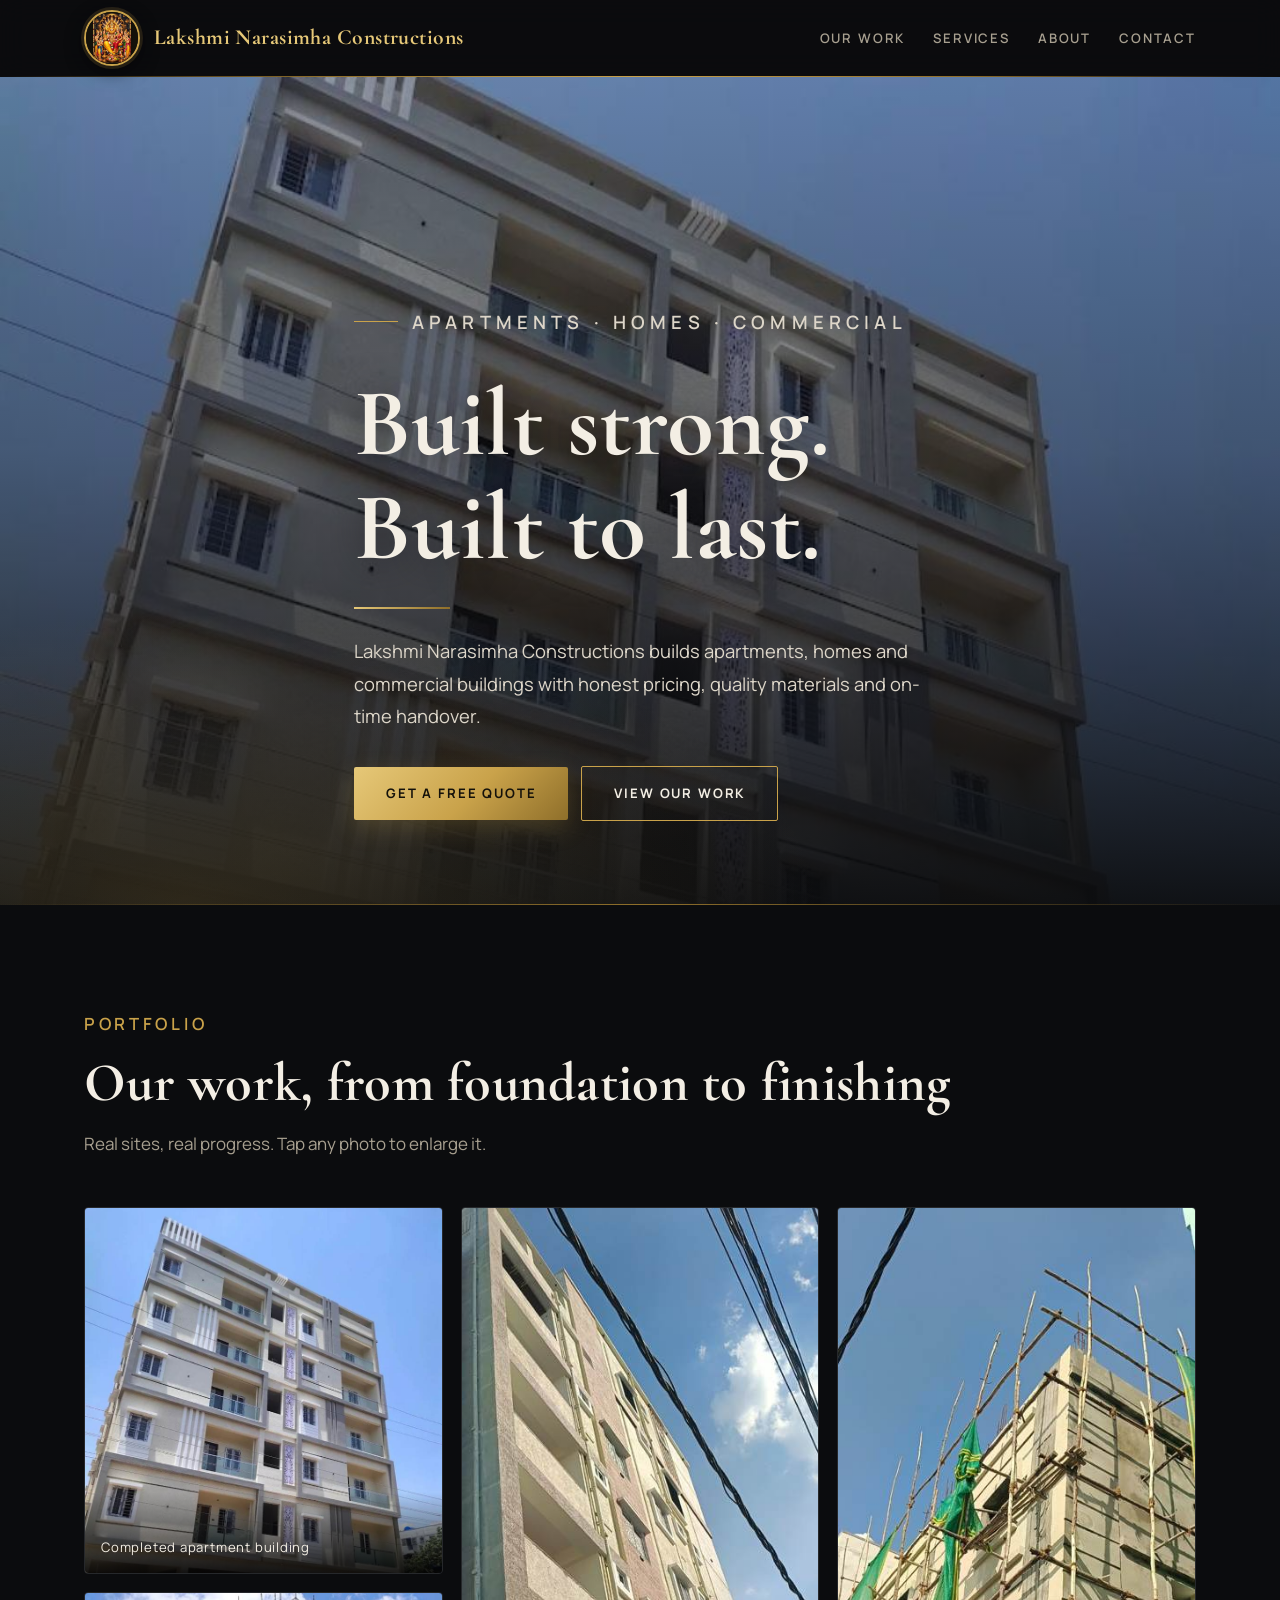
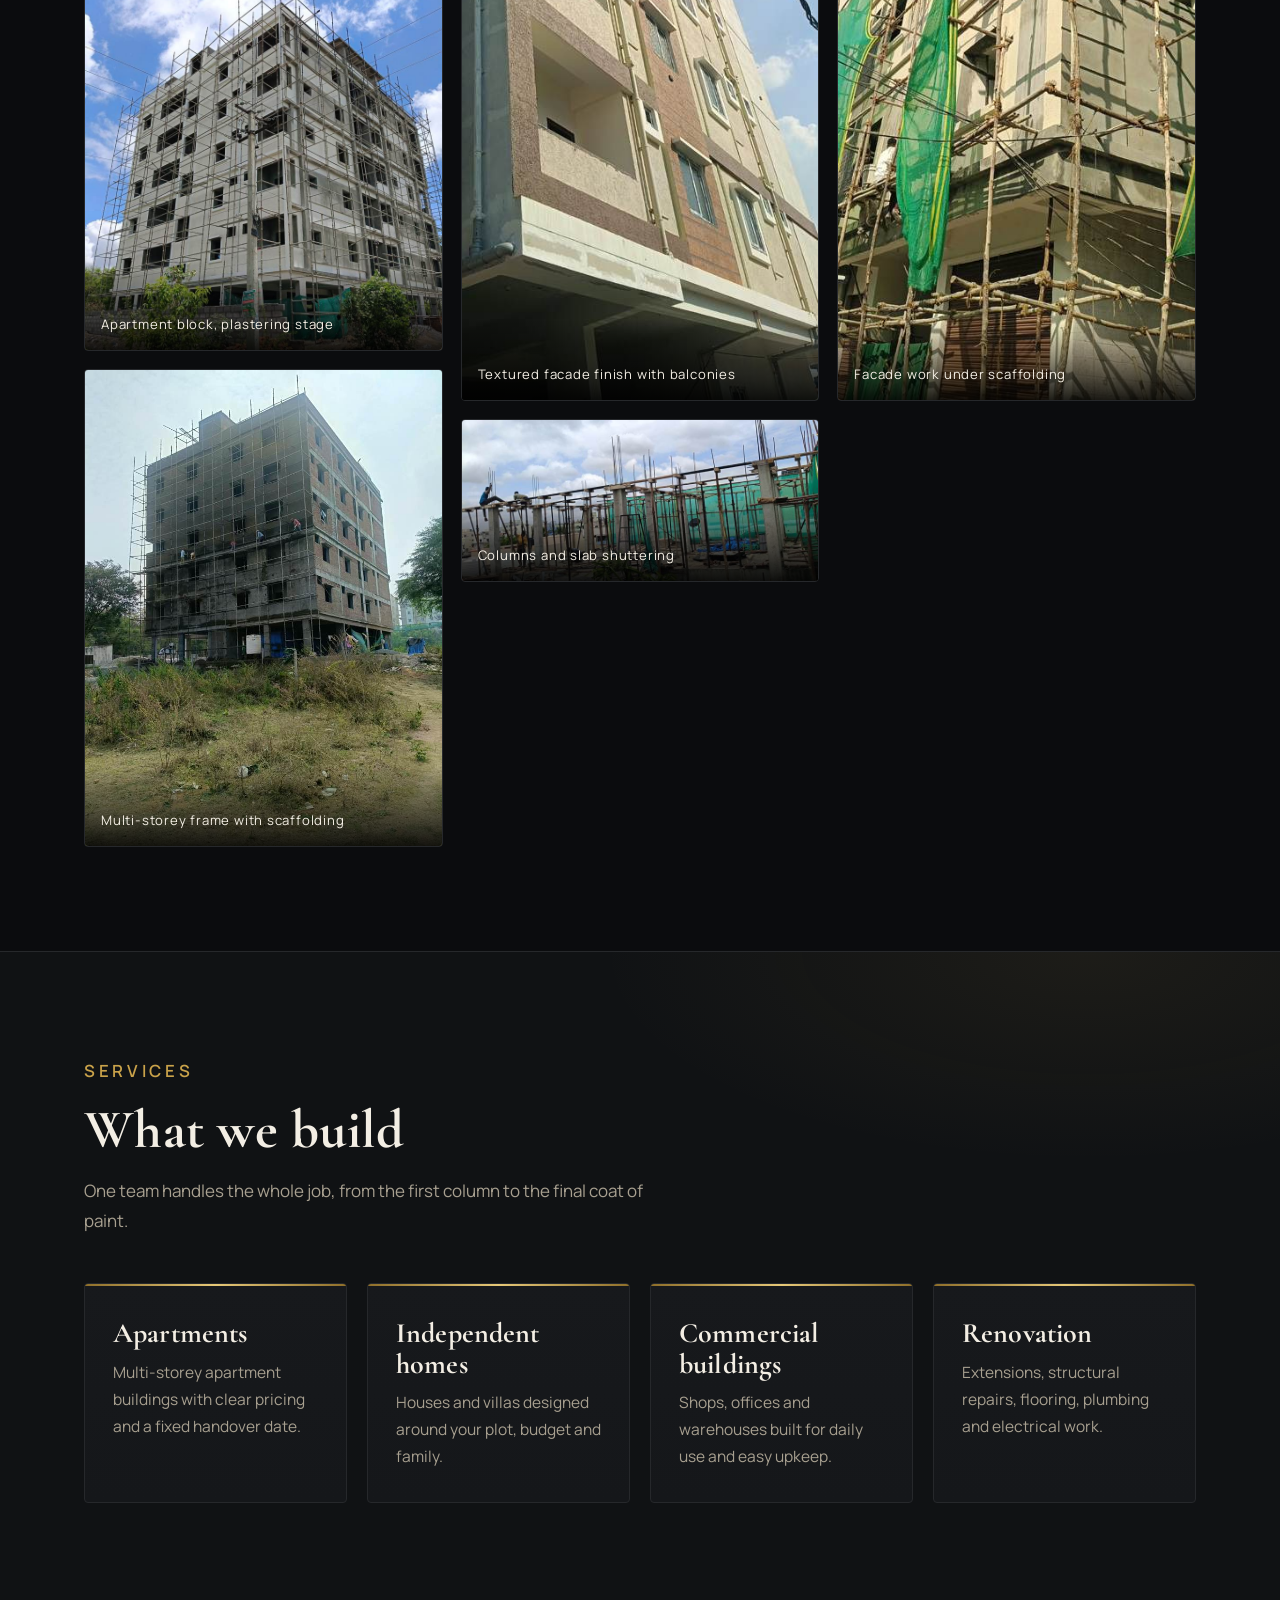
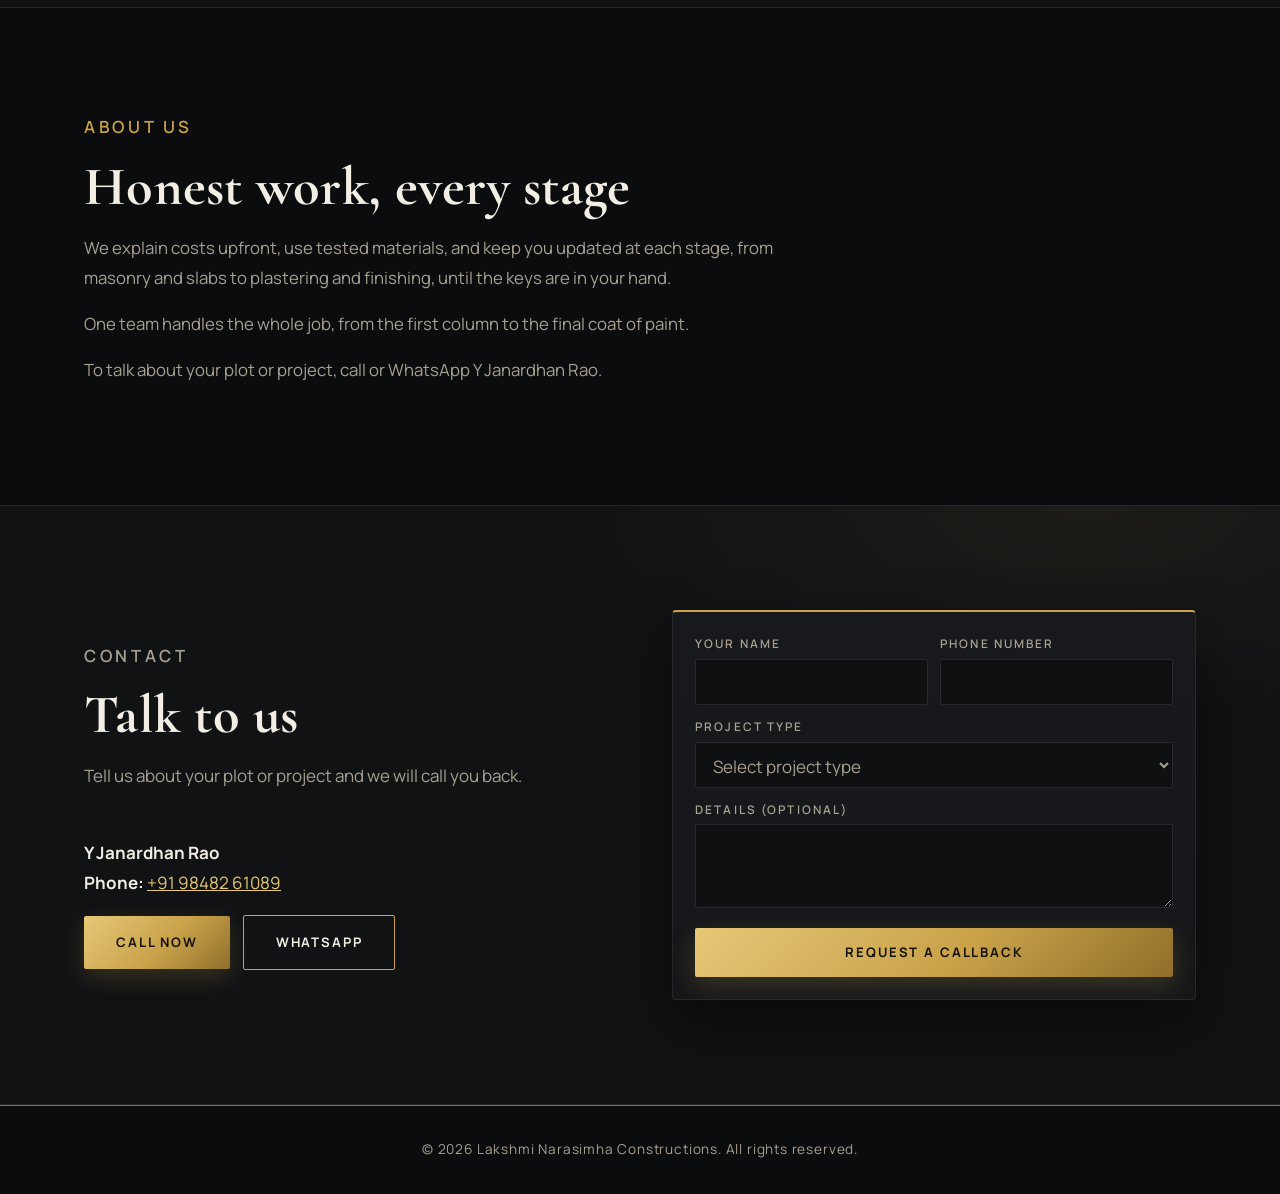
==== commit 9438dfed: "Merge GitHub changes and add favicon" ====
--- a/index.html
+++ b/index.html
@@ -103,7 +103,7 @@
       <h2>Honest work, every stage</h2>
       <p>We explain costs upfront, use tested materials, and keep you updated at each stage, from masonry and slabs to plastering and finishing, until the keys are in your hand.</p>
       <p>One team handles the whole job, from the first column to the final coat of paint.</p>
-      <p>To talk about your plot or project, call or WhatsApp K Janardhana Rao.</p>
+      <p>To talk about your plot or project, call or WhatsApp Y Janardhan Rao.</p>
     </div>
   </div>
 </section>
@@ -114,7 +114,7 @@
         <p class="kicker">Contact</p>
         <h2>Talk to us</h2>
         <p class="lead">Tell us about your plot or project and we will call you back.</p>
-        <p><b>Y Janardhana Rao</b><br><b>Phone:</b> <a href="tel:+919848261089">+91 98482 61089</a></p>
+                <p><b>Y Janardhan Rao</b><br><b>Phone:</b> <a href="tel:+919848261089">+91 98482 61089</a></p>
         <!-- Add email and address here when available:
         <br><b>Email:</b> ...  <br><b>Address:</b> ... -->
         <a class="btn" href="tel:+919848261089">Call now</a>
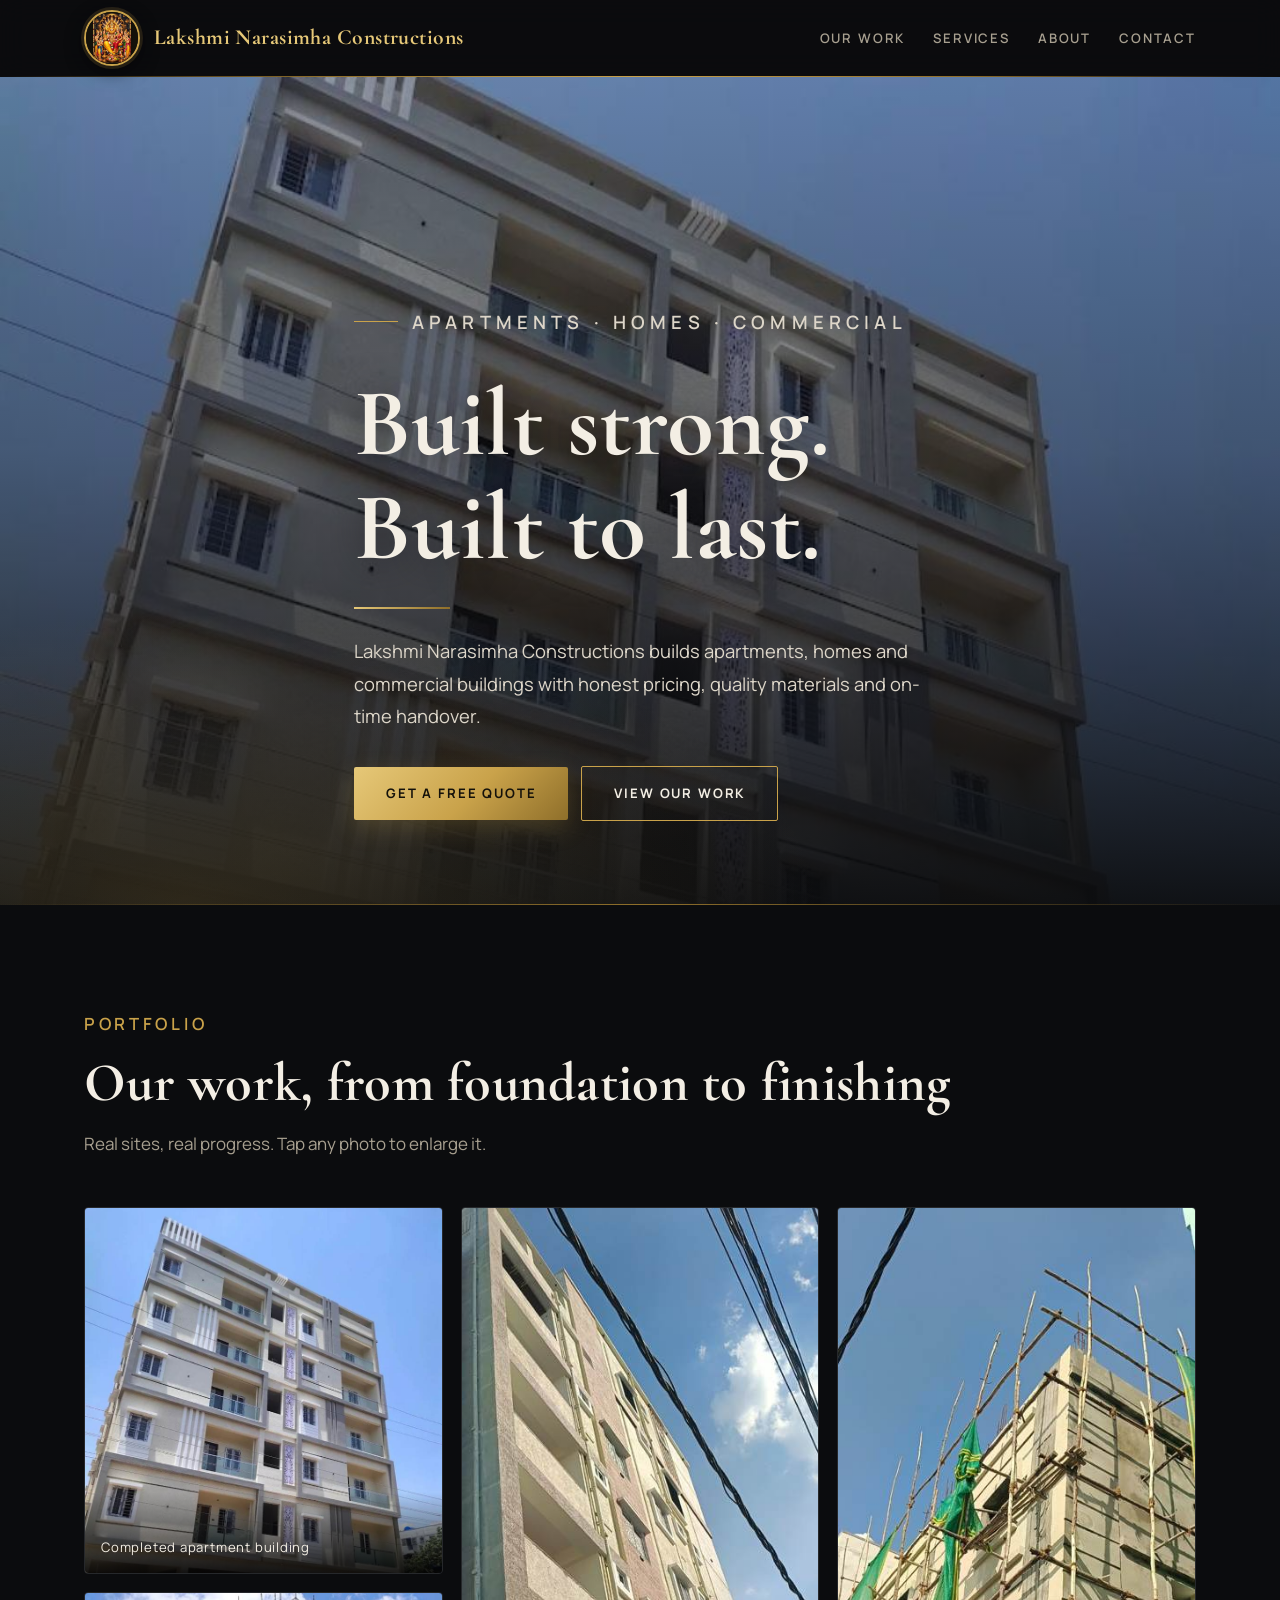
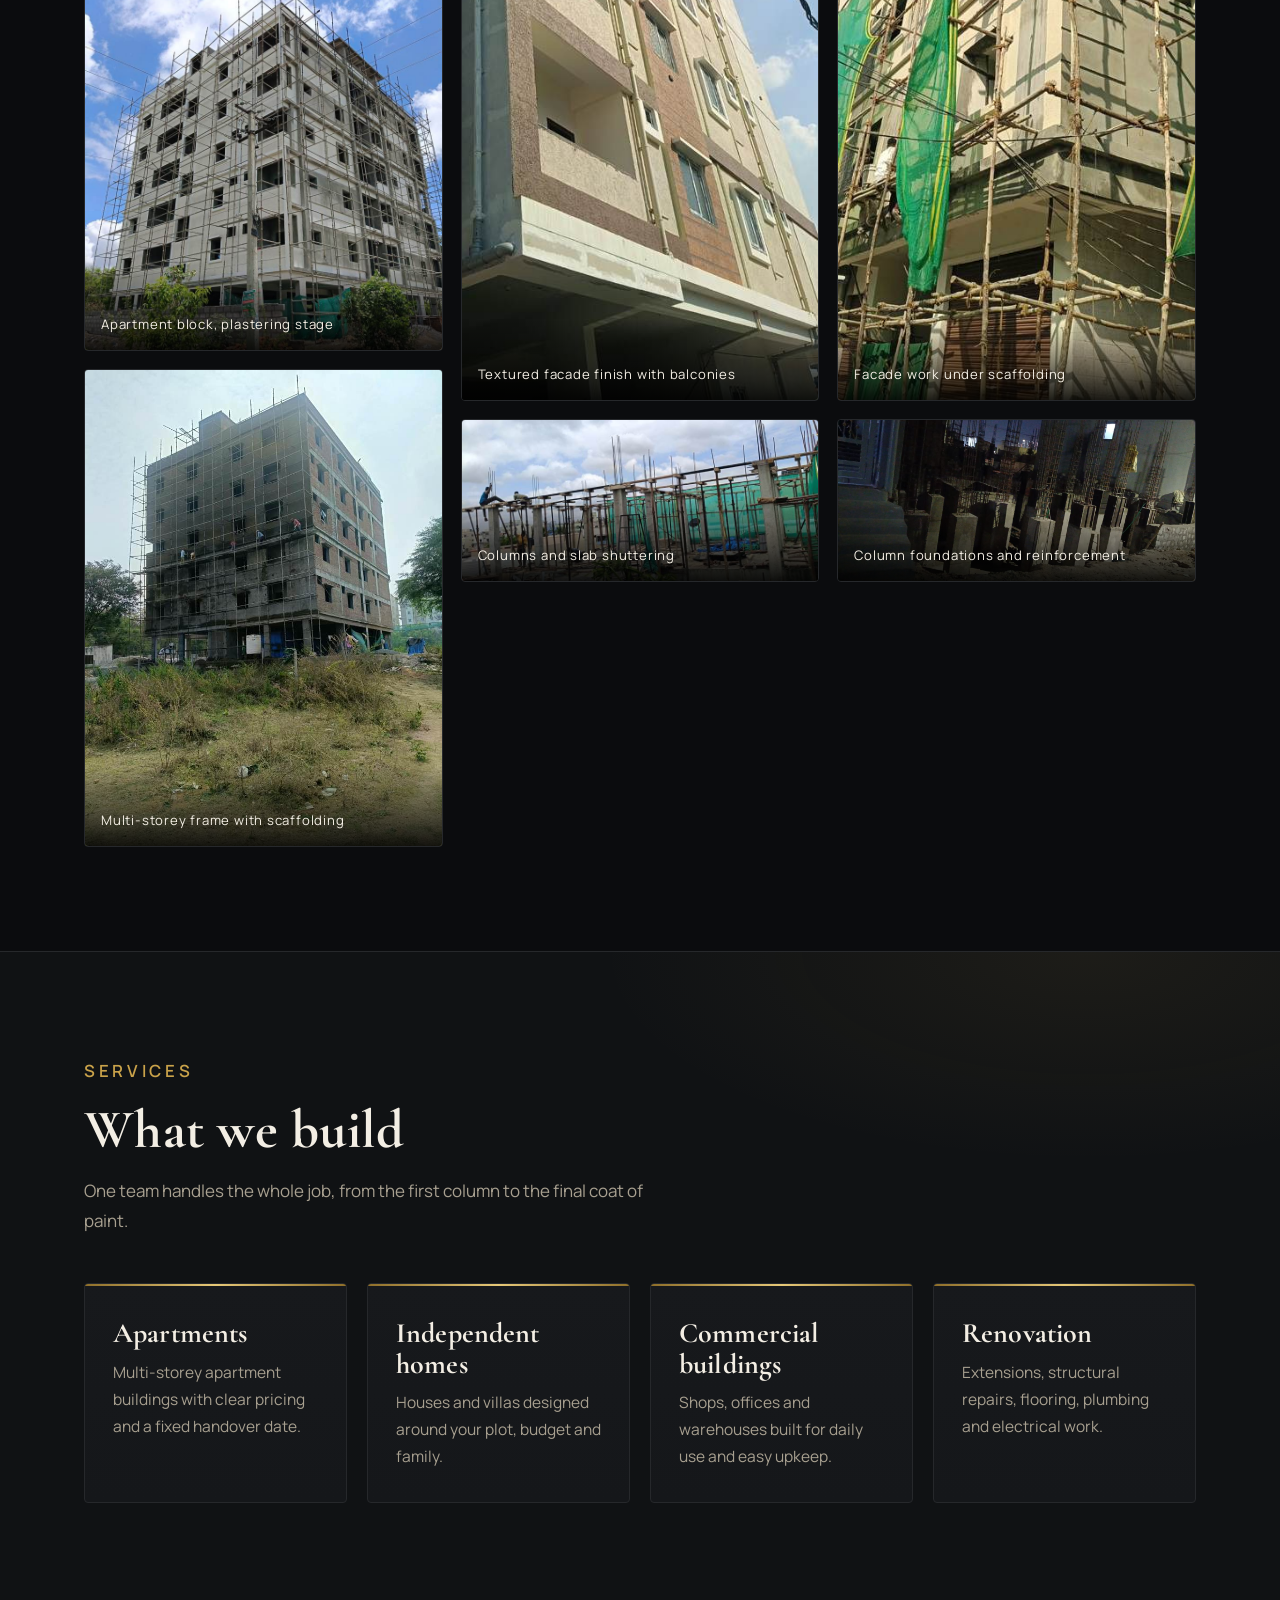
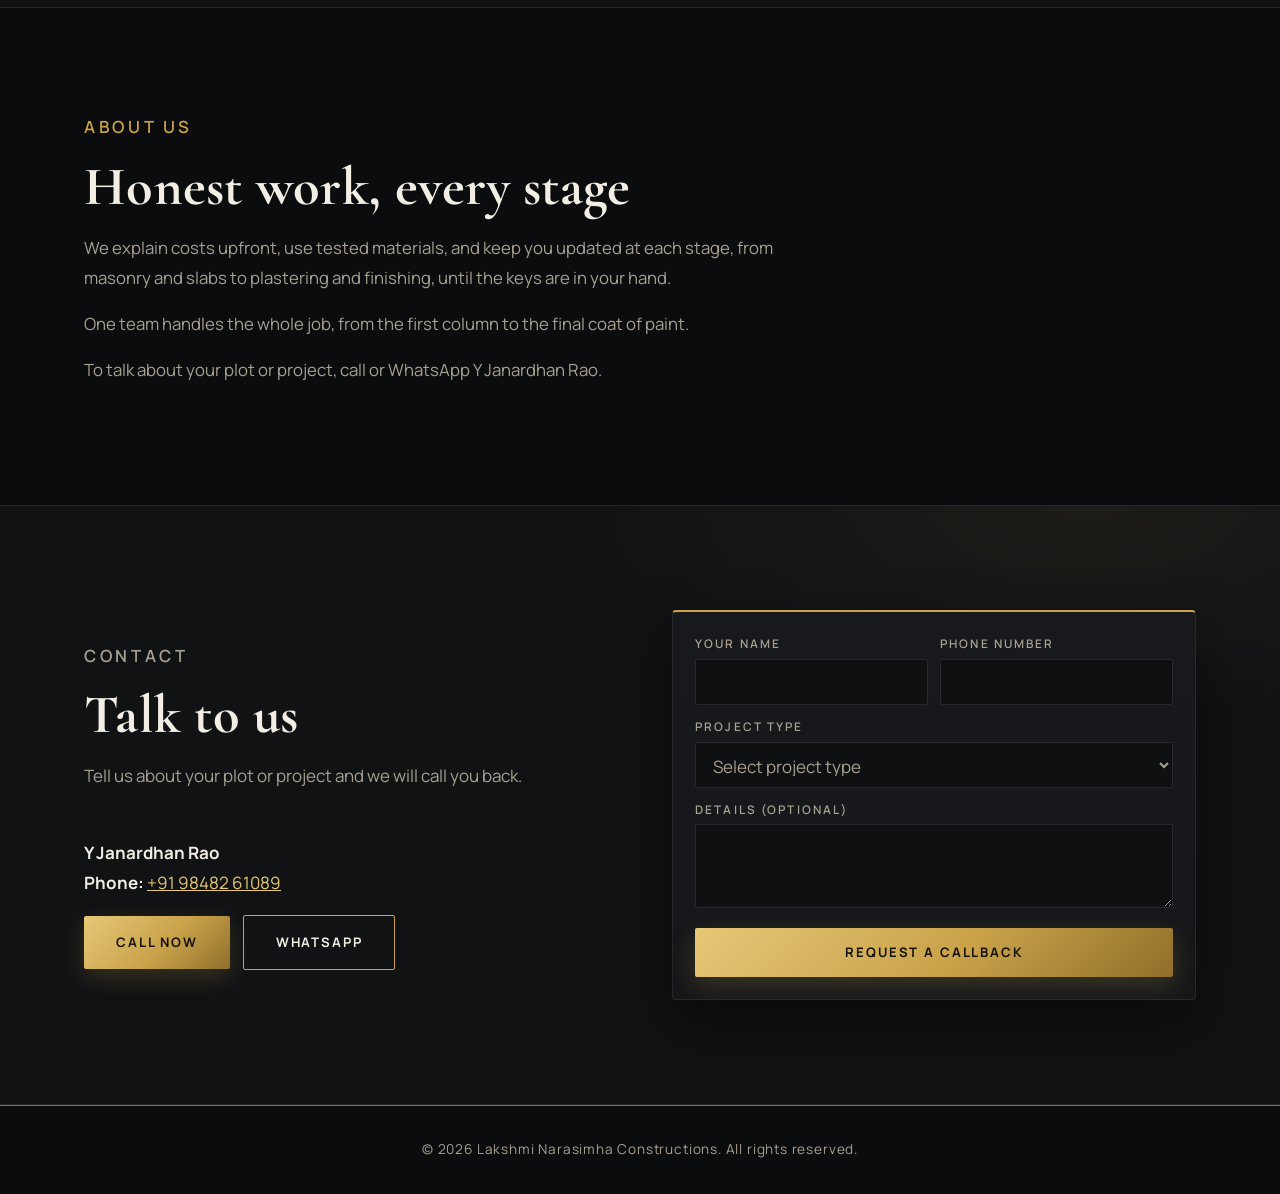
==== commit 48b71bce: "Add new site photo" ====
--- a/index.html
+++ b/index.html
@@ -78,6 +78,10 @@
         <img loading="lazy" src="images/photo-6.jpg" alt="Facade work under scaffolding">
         <figcaption>Facade work under scaffolding</figcaption>
       </figure>
+        <figure>
+        <img loading="lazy" src="images/photo-7.jpg" alt="Pillars and column reinforcement at night">
+        <figcaption>Column foundations and reinforcement</figcaption>
+      </figure>
       </div>
     </div>
   </section>
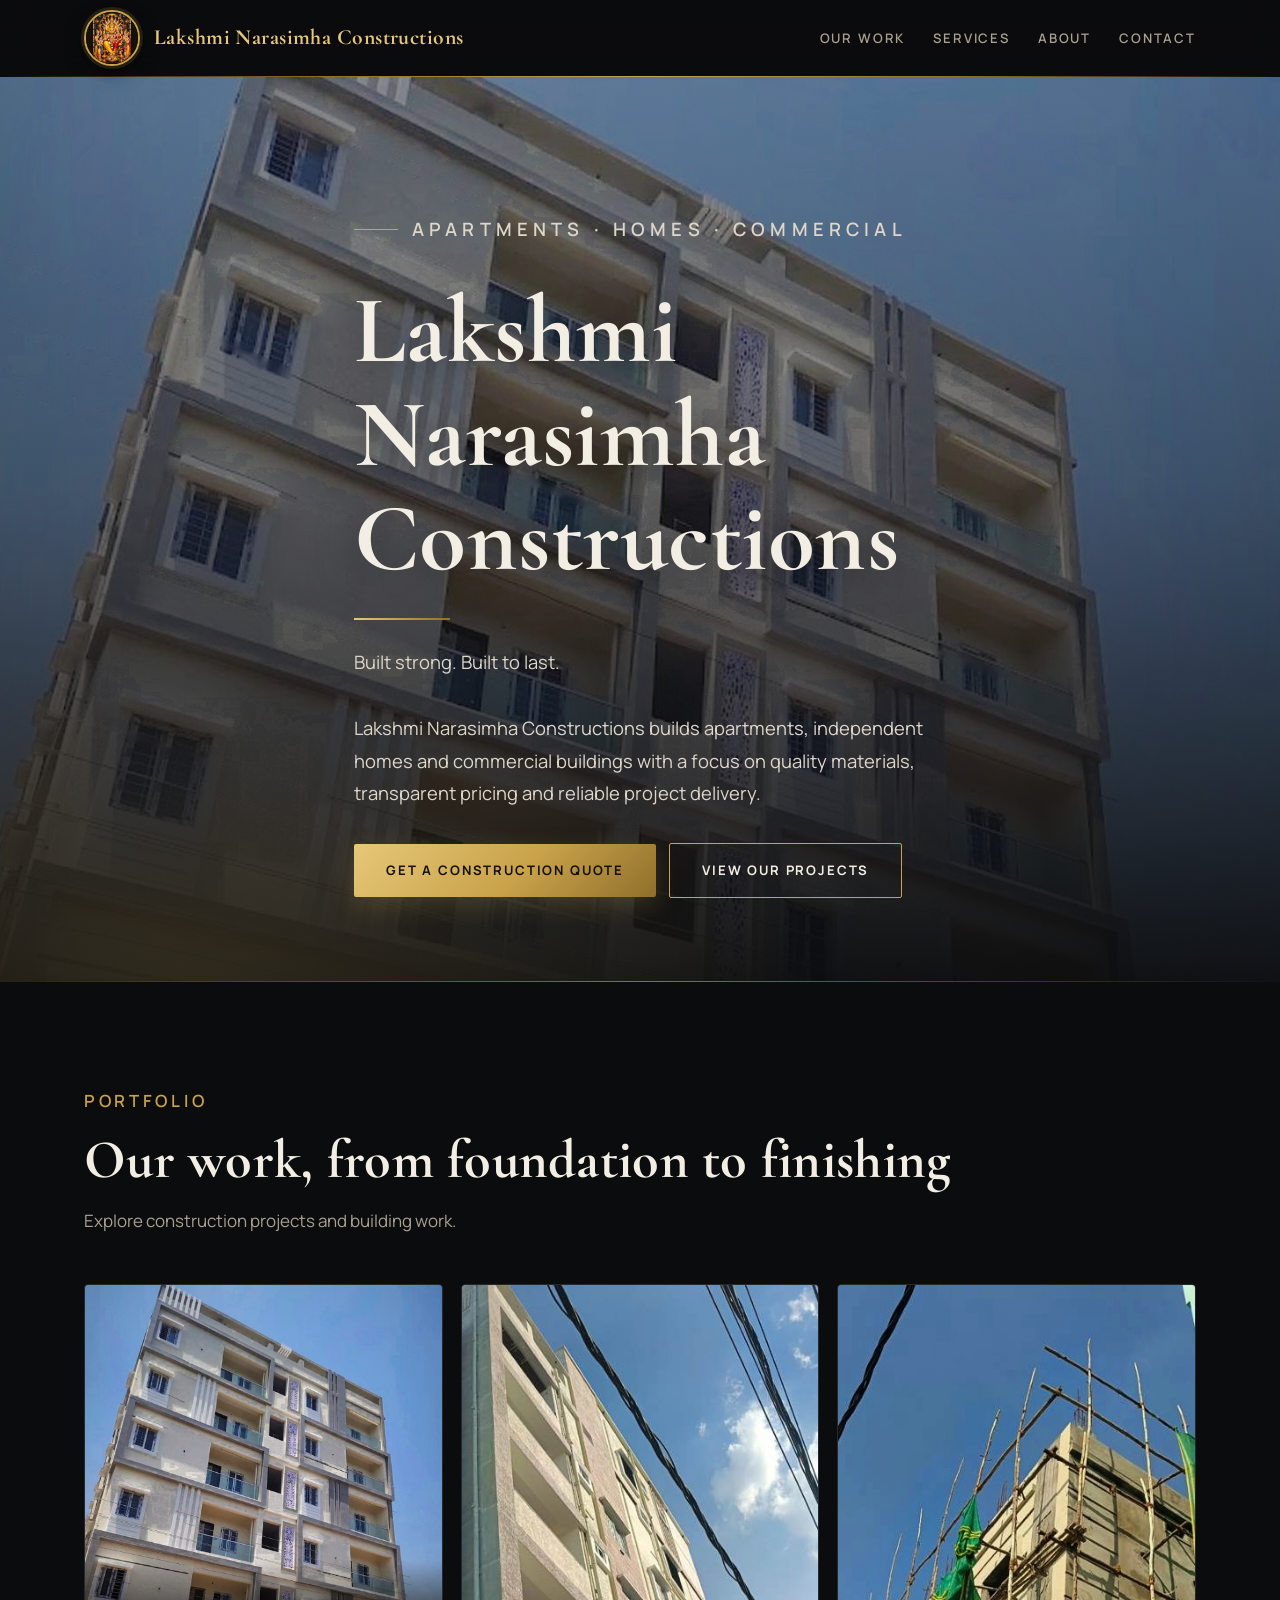
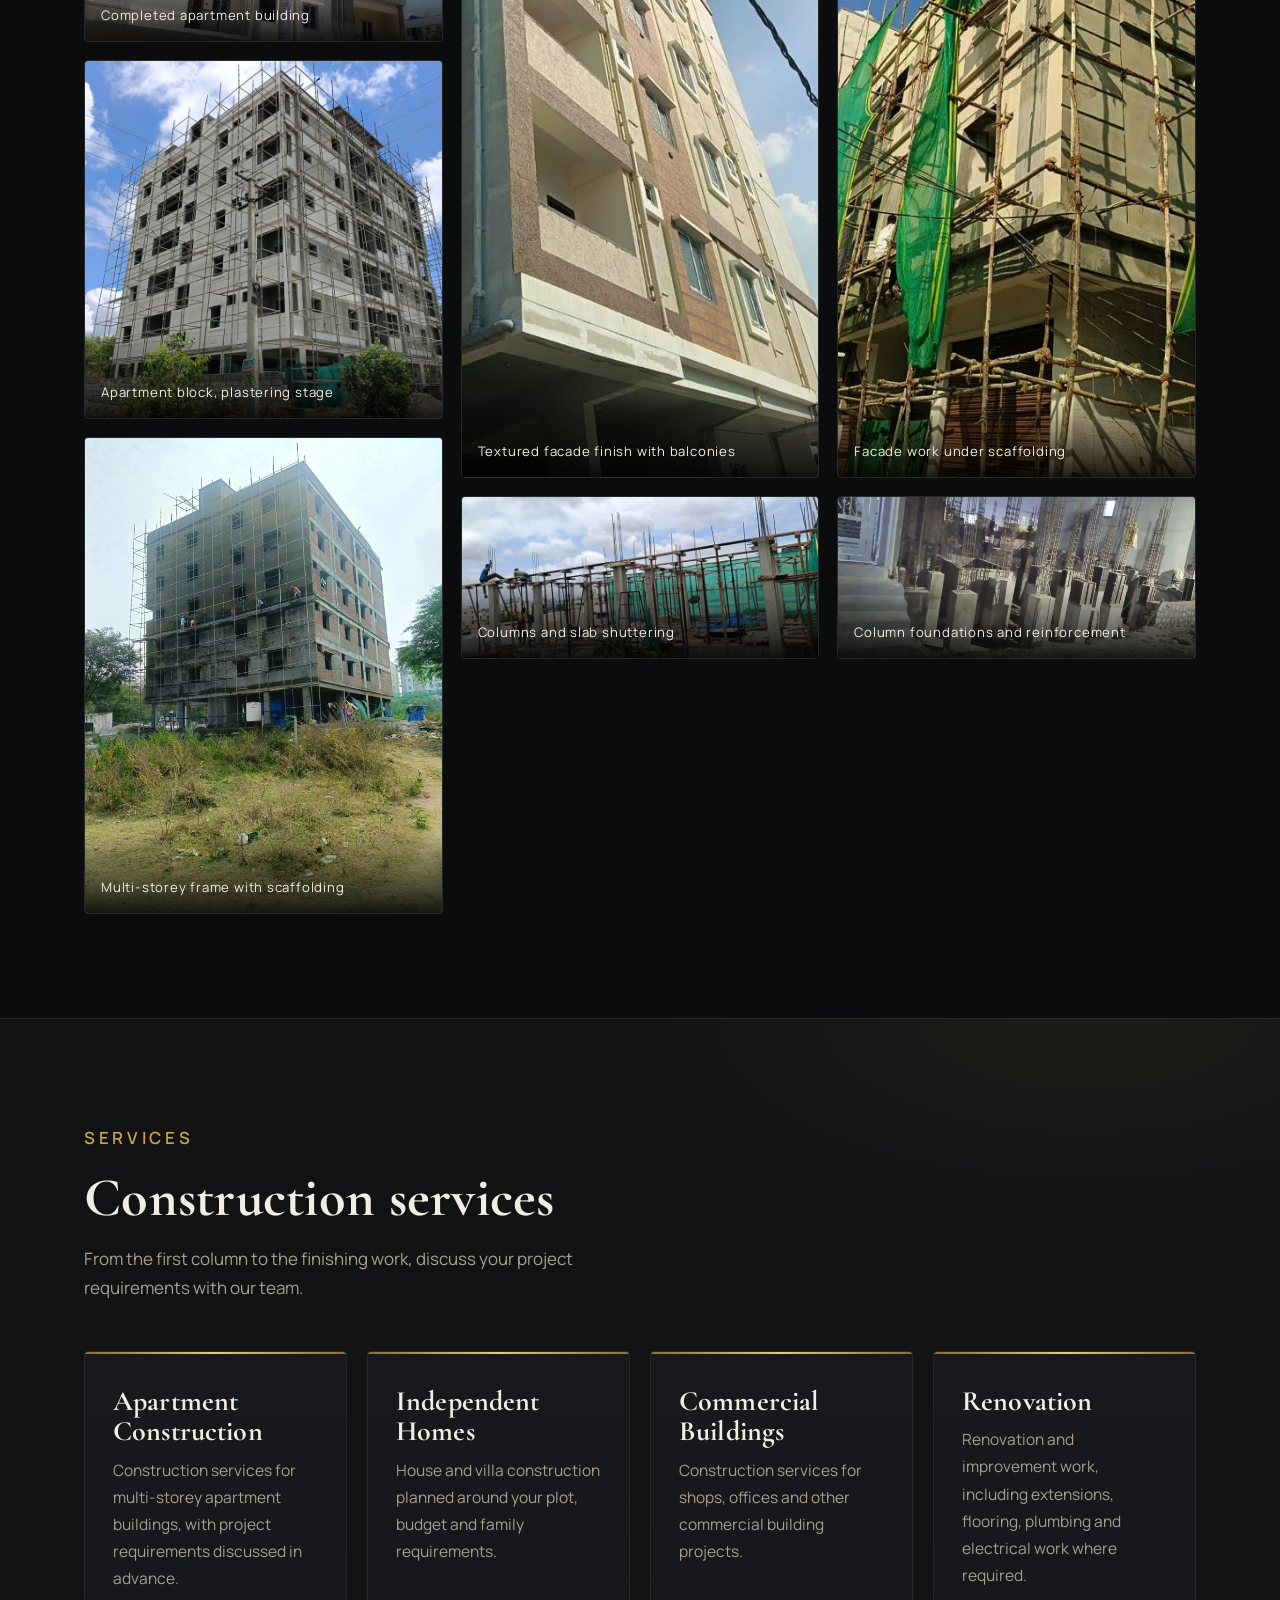
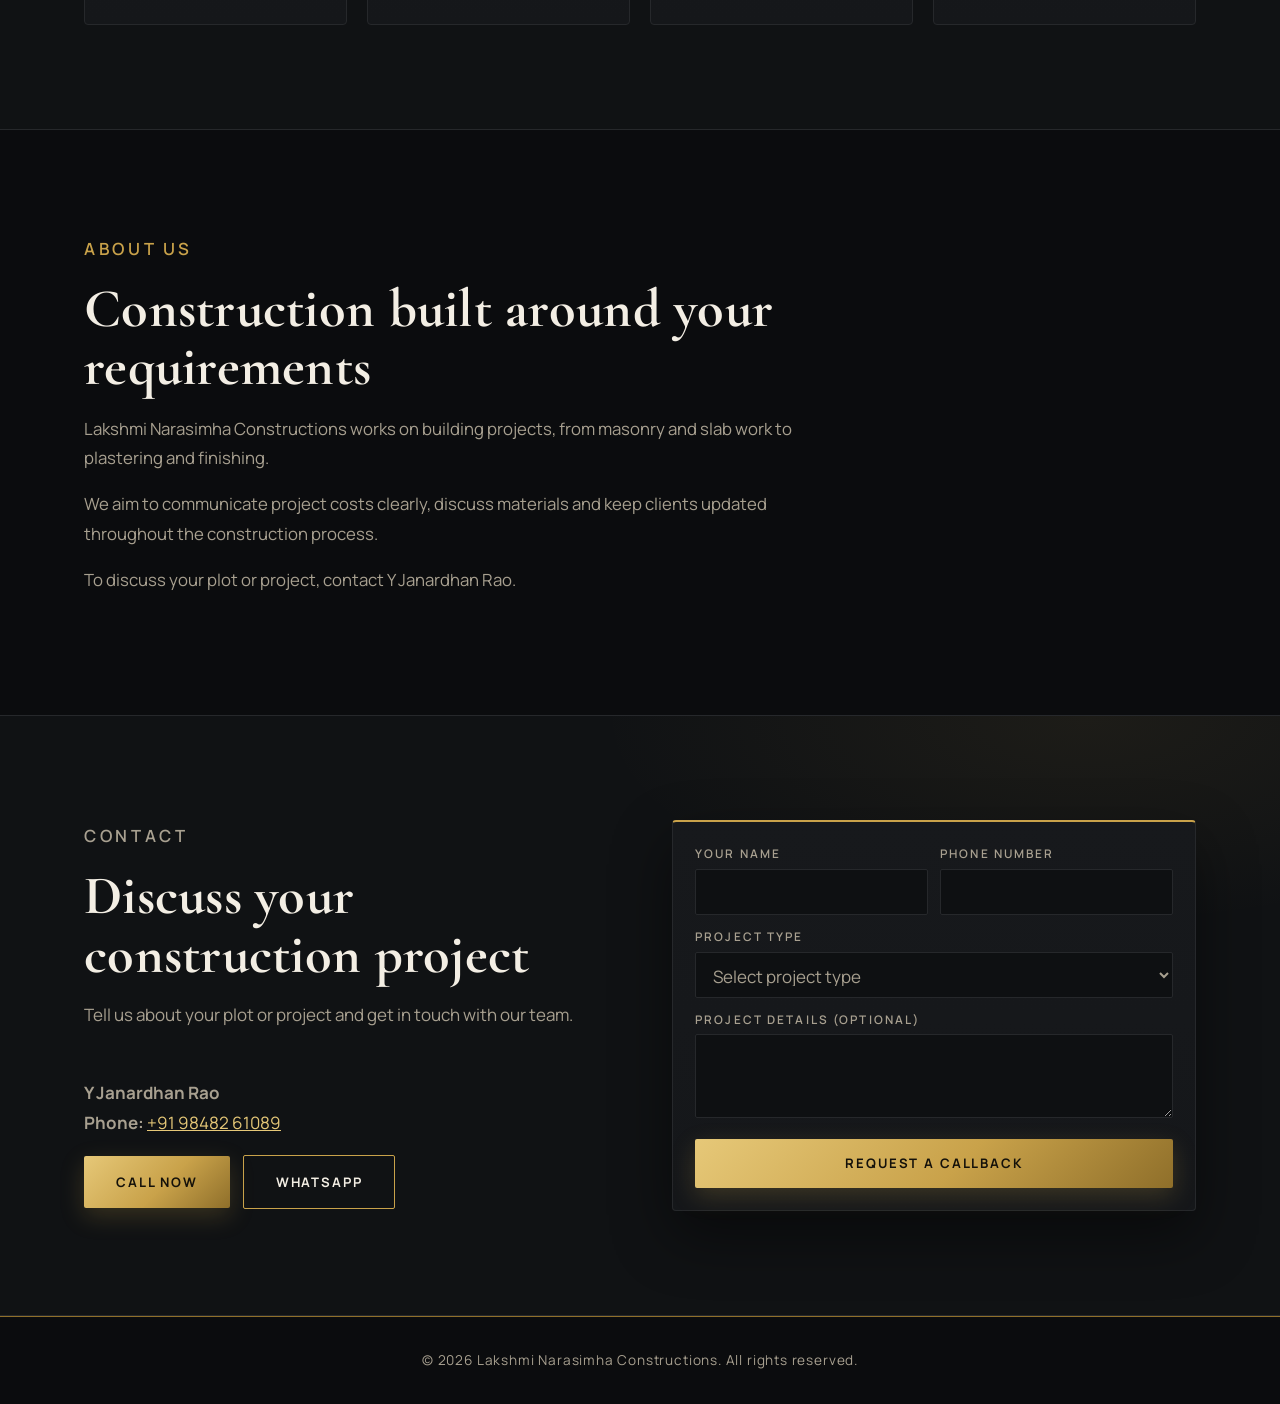
==== commit 8948db9e: "update all" ====
--- a/index.html
+++ b/index.html
@@ -1,32 +1,90 @@
+
 <!DOCTYPE html>
 <html lang="en">
 <head>
   <meta charset="utf-8">
   <meta name="viewport" content="width=device-width, initial-scale=1, viewport-fit=cover">
-  <title>Lakshmi Narasimha Constructions</title>
-  <meta name="description" content="Lakshmi Narasimha Constructions builds apartments, independent homes and commercial buildings with honest pricing, quality materials and on-time handover.">
+
+  <!-- Primary SEO -->
+  <title>Lakshmi Narasimha Constructions | Apartments, Homes & Commercial Buildings</title>
+
+  <meta name="description" content="Lakshmi Narasimha Constructions builds apartments, independent homes and commercial buildings, with renovation services. Contact Y Janardhan Rao to discuss your construction project.">
+
+  <meta name="robots" content="index, follow">
   <meta name="theme-color" content="#0b0c0e">
-  <meta property="og:title" content="Lakshmi Narasimha Constructions">
-  <meta property="og:description" content="Apartments, homes and commercial buildings. Built strong. Built to last.">
+
+  <!-- Canonical URL: update this when you move to your own domain -->
+  <link rel="canonical" href="https://lakshmi-narasimha-constructions.aharpad.workers.dev/">
+
+  <!-- Open Graph: social sharing previews -->
+  <meta property="og:locale" content="en_IN">
   <meta property="og:type" content="website">
-  <script>document.documentElement.className='js'</script>
+  <meta property="og:site_name" content="Lakshmi Narasimha Constructions">
+  <meta property="og:title" content="Lakshmi Narasimha Constructions | Construction Services">
+  <meta property="og:description" content="Construction of apartments, independent homes and commercial buildings, plus renovation services. Contact us to discuss your project.">
+  <meta property="og:url" content="https://lakshmi-narasimha-constructions.aharpad.workers.dev/">
+
+  <!-- Optional: useful for some social platforms -->
+  <meta name="twitter:card" content="summary">
+  <meta name="twitter:title" content="Lakshmi Narasimha Constructions">
+  <meta name="twitter:description" content="Construction services for apartments, homes and commercial buildings. Contact us about your project.">
+
+  <!-- Website behavior and styling -->
+  <script>
+    document.documentElement.className = 'js';
+  </script>
+
   <link rel="preconnect" href="https://fonts.googleapis.com">
   <link rel="preconnect" href="https://fonts.gstatic.com" crossorigin>
-  <link rel="stylesheet" href="https://fonts.googleapis.com/css2?family=Cormorant+Garamond:wght@600;700&family=Manrope:wght@400;600;700&display=swap">
+
+  <link
+    rel="stylesheet"
+    href="https://fonts.googleapis.com/css2?family=Cormorant+Garamond:wght@600;700&family=Manrope:wght@400;600;700&display=swap"
+  >
+
   <link rel="stylesheet" href="style.css">
+
+  <!-- Favicons -->
   <link rel="icon" type="image/x-icon" href="images/favicon.ico">
-<link rel="icon" type="image/png" sizes="32x32" href="images/favicon-32x32.png">
-<link rel="icon" type="image/png" sizes="16x16" href="images/favicon-16x16.png">
-<link rel="apple-touch-icon" sizes="180x180" href="images/apple-touch-icon.png">
+  <link rel="icon" type="image/png" sizes="32x32" href="images/favicon-32x32.png">
+  <link rel="icon" type="image/png" sizes="16x16" href="images/favicon-16x16.png">
+  <link rel="apple-touch-icon" sizes="180x180" href="images/apple-touch-icon.png">
+
+  <!-- Structured data: business information -->
+  <script type="application/ld+json">
+  {
+    "@context": "https://schema.org",
+    "@type": "GeneralContractor",
+    "@id": "https://lakshmi-narasimha-constructions.aharpad.workers.dev/#business",
+    "name": "Lakshmi Narasimha Constructions",
+    "url": "https://lakshmi-narasimha-constructions.aharpad.workers.dev/",
+    "telephone": "+91-98482-61089",
+    "description": "Lakshmi Narasimha Constructions provides construction services for apartments, independent homes and commercial buildings, along with renovation services.",
+    "contactPoint": {
+      "@type": "ContactPoint",
+      "telephone": "+91-98482-61089",
+      "contactType": "customer enquiries",
+      "availableLanguage": "English"
+    }
+  }
+  </script>
 </head>
+
 <body>
 <header>
   <div class="wrap">
-    <nav>
-      <a class="brand" href="#top">
-        <img class="lg round" src="images/logo.jpg" alt="Lakshmi Narasimha Swamy">
+    <nav aria-label="Main navigation">
+      <a class="brand" href="#top" aria-label="Lakshmi Narasimha Constructions home">
+        <img
+          class="lg round"
+          src="images/logo.jpg"
+          alt="Lakshmi Narasimha Constructions logo"
+          width="60"
+          height="60"
+        >
         <span>Lakshmi Narasimha Constructions</span>
       </a>
+
       <ul>
         <li><a href="#work">Our work</a></li>
         <li><a href="#services">Services</a></li>
@@ -38,110 +96,272 @@
 </header>
 
 <main id="top">
-  <div class="hero">
+  <!-- Hero -->
+  <section class="hero" aria-labelledby="main-heading">
     <div class="wrap">
       <p class="eyebrow">Apartments &middot; Homes &middot; Commercial</p>
-      <h1>Built strong. Built to last.</h1>
-      <p>Lakshmi Narasimha Constructions builds apartments, homes and commercial buildings with honest pricing, quality materials and on-time handover.</p>
-      <a class="btn" href="#contact">Get a free quote</a>
-      <a class="btn alt" href="#work">View our work</a>
-    </div>
-  </div>
-
-  <section id="work">
+
+      <h1 id="main-heading">Lakshmi Narasimha Constructions</h1>
+
+      <p class="lead">Built strong. Built to last.</p>
+
+      <p>
+        Lakshmi Narasimha Constructions builds apartments, independent homes
+        and commercial buildings with a focus on quality materials, transparent
+        pricing and reliable project delivery.
+      </p>
+
+      <a class="btn" href="#contact">Get a construction quote</a>
+      <a class="btn alt" href="#work">View our projects</a>
+    </div>
+  </section>
+
+  <!-- Portfolio -->
+  <section id="work" aria-labelledby="work-heading">
     <div class="wrap">
       <p class="kicker">Portfolio</p>
-      <h2>Our work, from foundation to finishing</h2>
-      <p class="lead">Real sites, real progress. Tap any photo to enlarge it.</p>
+      <h2 id="work-heading">Our work, from foundation to finishing</h2>
+
+      <p class="lead">
+        Explore construction projects and building work.
+      </p>
+
       <div class="gal reveal">
-      <figure>
-        <img loading="lazy" src="images/photo-1.jpg" alt="Completed apartment building">
-        <figcaption>Completed apartment building</figcaption>
-      </figure>
-      <figure>
-        <img loading="lazy" src="images/photo-2.jpg" alt="Apartment block, plastering stage">
-        <figcaption>Apartment block, plastering stage</figcaption>
-      </figure>
-      <figure>
-        <img loading="lazy" src="images/photo-3.jpg" alt="Multi-storey frame with scaffolding">
-        <figcaption>Multi-storey frame with scaffolding</figcaption>
-      </figure>
-      <figure>
-        <img loading="lazy" src="images/photo-4.jpg" alt="Textured facade finish with balconies">
-        <figcaption>Textured facade finish with balconies</figcaption>
-      </figure>
-      <figure>
-        <img loading="lazy" src="images/photo-5.jpg" alt="Columns and slab shuttering">
-        <figcaption>Columns and slab shuttering</figcaption>
-      </figure>
-      <figure>
-        <img loading="lazy" src="images/photo-6.jpg" alt="Facade work under scaffolding">
-        <figcaption>Facade work under scaffolding</figcaption>
-      </figure>
-        <figure>
-        <img loading="lazy" src="images/photo-7.jpg" alt="Pillars and column reinforcement at night">
-        <figcaption>Column foundations and reinforcement</figcaption>
-      </figure>
+        <figure>
+          <img
+            loading="lazy"
+            decoding="async"
+            src="images/photo-1.jpg"
+            alt="Completed apartment building construction project"
+          >
+          <figcaption>Completed apartment building</figcaption>
+        </figure>
+
+        <figure>
+          <img
+            loading="lazy"
+            decoding="async"
+            src="images/photo-2.jpg"
+            alt="Apartment building during plastering work"
+          >
+          <figcaption>Apartment block, plastering stage</figcaption>
+        </figure>
+
+        <figure>
+          <img
+            loading="lazy"
+            decoding="async"
+            src="images/photo-3.jpg"
+            alt="Multi-storey building frame with scaffolding"
+          >
+          <figcaption>Multi-storey frame with scaffolding</figcaption>
+        </figure>
+
+        <figure>
+          <img
+            loading="lazy"
+            decoding="async"
+            src="images/photo-4.jpg"
+            alt="Building facade finish with balconies"
+          >
+          <figcaption>Textured facade finish with balconies</figcaption>
+        </figure>
+
+        <figure>
+          <img
+            loading="lazy"
+            decoding="async"
+            src="images/photo-5.jpg"
+            alt="Building columns and concrete slab shuttering"
+          >
+          <figcaption>Columns and slab shuttering</figcaption>
+        </figure>
+
+        <figure>
+          <img
+            loading="lazy"
+            decoding="async"
+            src="images/photo-6.jpg"
+            alt="Building facade work under scaffolding"
+          >
+          <figcaption>Facade work under scaffolding</figcaption>
+        </figure>
+
+        <figure>
+          <img
+            loading="lazy"
+            decoding="async"
+            src="images/photo-7.jpg"
+            alt="Building column reinforcement work at night"
+          >
+          <figcaption>Column foundations and reinforcement</figcaption>
+        </figure>
       </div>
     </div>
   </section>
 
-  <section id="services" class="band">
+  <!-- Services -->
+  <section id="services" class="band" aria-labelledby="services-heading">
     <div class="wrap">
       <p class="kicker">Services</p>
-      <h2>What we build</h2>
-      <p class="lead">One team handles the whole job, from the first column to the final coat of paint.</p>
+      <h2 id="services-heading">Construction services</h2>
+
+      <p class="lead">
+        From the first column to the finishing work, discuss your project
+        requirements with our team.
+      </p>
+
       <div class="grid reveal">
-        <div class="card"><h3>Apartments</h3><p>Multi-storey apartment buildings with clear pricing and a fixed handover date.</p></div>
-        <div class="card"><h3>Independent homes</h3><p>Houses and villas designed around your plot, budget and family.</p></div>
-        <div class="card"><h3>Commercial buildings</h3><p>Shops, offices and warehouses built for daily use and easy upkeep.</p></div>
-        <div class="card"><h3>Renovation</h3><p>Extensions, structural repairs, flooring, plumbing and electrical work.</p></div>
+        <div class="card">
+          <h3>Apartment Construction</h3>
+          <p>
+            Construction services for multi-storey apartment buildings,
+            with project requirements discussed in advance.
+          </p>
+        </div>
+
+        <div class="card">
+          <h3>Independent Homes</h3>
+          <p>
+            House and villa construction planned around your plot,
+            budget and family requirements.
+          </p>
+        </div>
+
+        <div class="card">
+          <h3>Commercial Buildings</h3>
+          <p>
+            Construction services for shops, offices and other
+            commercial building projects.
+          </p>
+        </div>
+
+        <div class="card">
+          <h3>Renovation</h3>
+          <p>
+            Renovation and improvement work, including extensions,
+            flooring, plumbing and electrical work where required.
+          </p>
+        </div>
       </div>
     </div>
   </section>
 
-  <section id="about">
-  <div class="wrap">
-    <div class="about-text">
-      <p class="kicker">About us</p>
-      <h2>Honest work, every stage</h2>
-      <p>We explain costs upfront, use tested materials, and keep you updated at each stage, from masonry and slabs to plastering and finishing, until the keys are in your hand.</p>
-      <p>One team handles the whole job, from the first column to the final coat of paint.</p>
-      <p>To talk about your plot or project, call or WhatsApp Y Janardhan Rao.</p>
-    </div>
-  </div>
-</section>
-
-  <section id="contact" class="band">
+  <!-- About -->
+  <section id="about" aria-labelledby="about-heading">
+    <div class="wrap">
+      <div class="about-text">
+        <p class="kicker">About us</p>
+
+        <h2 id="about-heading">
+          Construction built around your requirements
+        </h2>
+
+        <p>
+          Lakshmi Narasimha Constructions works on building projects,
+          from masonry and slab work to plastering and finishing.
+        </p>
+
+        <p>
+          We aim to communicate project costs clearly, discuss materials
+          and keep clients updated throughout the construction process.
+        </p>
+
+        <p>
+          To discuss your plot or project, contact Y Janardhan Rao.
+        </p>
+      </div>
+    </div>
+  </section>
+
+  <!-- Contact -->
+  <section id="contact" class="band" aria-labelledby="contact-heading">
     <div class="wrap two">
       <div>
         <p class="kicker">Contact</p>
-        <h2>Talk to us</h2>
-        <p class="lead">Tell us about your plot or project and we will call you back.</p>
-                <p><b>Y Janardhan Rao</b><br><b>Phone:</b> <a href="tel:+919848261089">+91 98482 61089</a></p>
-        <!-- Add email and address here when available:
-        <br><b>Email:</b> ...  <br><b>Address:</b> ... -->
+        <h2 id="contact-heading">Discuss your construction project</h2>
+
+        <p class="lead">
+          Tell us about your plot or project and get in touch with our team.
+        </p>
+
+        <p>
+          <strong>Y Janardhan Rao</strong><br>
+          <strong>Phone:</strong>
+          <a href="tel:+919848261089">+91 98482 61089</a>
+        </p>
+
         <a class="btn" href="tel:+919848261089">Call now</a>
-        <a class="btn alt" href="https://wa.me/919848261089?text=Hello%2C%20I%20am%20interested%20in%20a%20construction%20project" target="_blank" rel="noopener">WhatsApp</a>
+
+        <a
+          class="btn alt"
+          href="https://wa.me/919848261089?text=Hello%2C%20I%20am%20interested%20in%20a%20construction%20project"
+          target="_blank"
+          rel="noopener noreferrer"
+        >WhatsApp</a>
       </div>
+
       <form id="f">
         <div class="row">
-          <div><label for="n">Your name</label><input id="n" required autocomplete="name"></div>
-          <div><label for="p">Phone number</label><input id="p" type="tel" required autocomplete="tel"></div>
-        </div>
-        <div><label for="t">Project type</label>
-          <select id="t" required><option value="" selected disabled hidden>Select project type</option><option>Apartment</option><option>Independent home</option><option>Duplex</option><option>Commercial</option><option>Shed work</option><option>Renovation</option></select></div>
-        <div><label for="m">Details (optional)</label><textarea id="m" rows="2"></textarea></div>
+          <div>
+            <label for="n">Your name</label>
+            <input
+              id="n"
+              name="name"
+              type="text"
+              required
+              autocomplete="name"
+            >
+          </div>
+
+          <div>
+            <label for="p">Phone number</label>
+            <input
+              id="p"
+              name="phone"
+              type="tel"
+              required
+              autocomplete="tel"
+            >
+          </div>
+        </div>
+
+        <div>
+          <label for="t">Project type</label>
+          <select id="t" name="projectType" required>
+            <option value="" selected disabled hidden>Select project type</option>
+            <option>Apartment</option>
+            <option>Independent home</option>
+            <option>Duplex</option>
+            <option>Commercial</option>
+            <option>Shed work</option>
+            <option>Renovation</option>
+          </select>
+        </div>
+
+        <div>
+          <label for="m">Project details (optional)</label>
+          <textarea id="m" name="details" rows="2"></textarea>
+        </div>
+
         <button class="btn" type="submit">Request a callback</button>
-        <div id="msg" role="status"></div>
+        <div id="msg" role="status" aria-live="polite"></div>
       </form>
     </div>
   </section>
 </main>
 
-<footer><div class="wrap">&copy; <span id="yr">2026</span> Lakshmi Narasimha Constructions. All rights reserved.</div></footer>
-
-<dialog id="d"><img id="di" alt=""></dialog>
+<footer>
+  <div class="wrap">
+    &copy; <span id="yr">2026</span>
+    Lakshmi Narasimha Constructions. All rights reserved.
+  </div>
+</footer>
+
+<dialog id="d" aria-label="Enlarged project photograph">
+  <img id="di" alt="">
+</dialog>
+
 <script src="script.js"></script>
 </body>
 </html>
